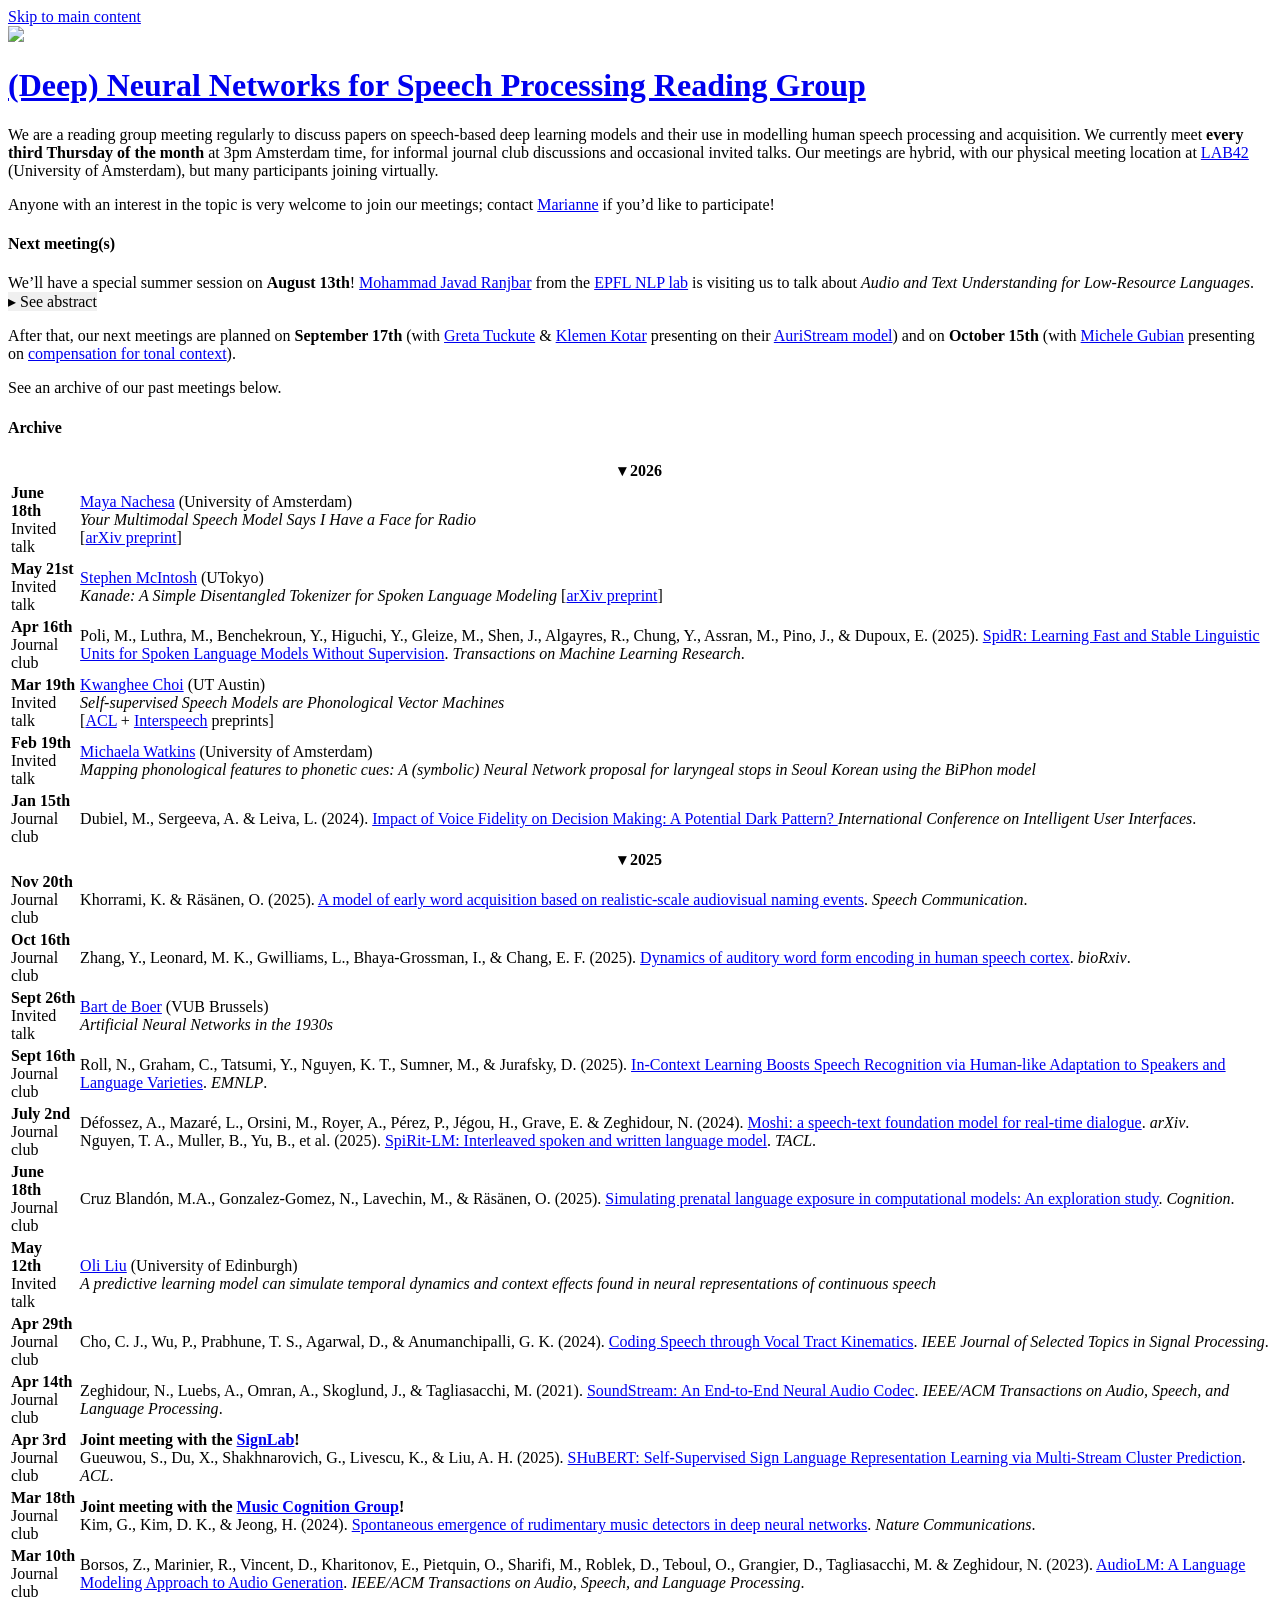
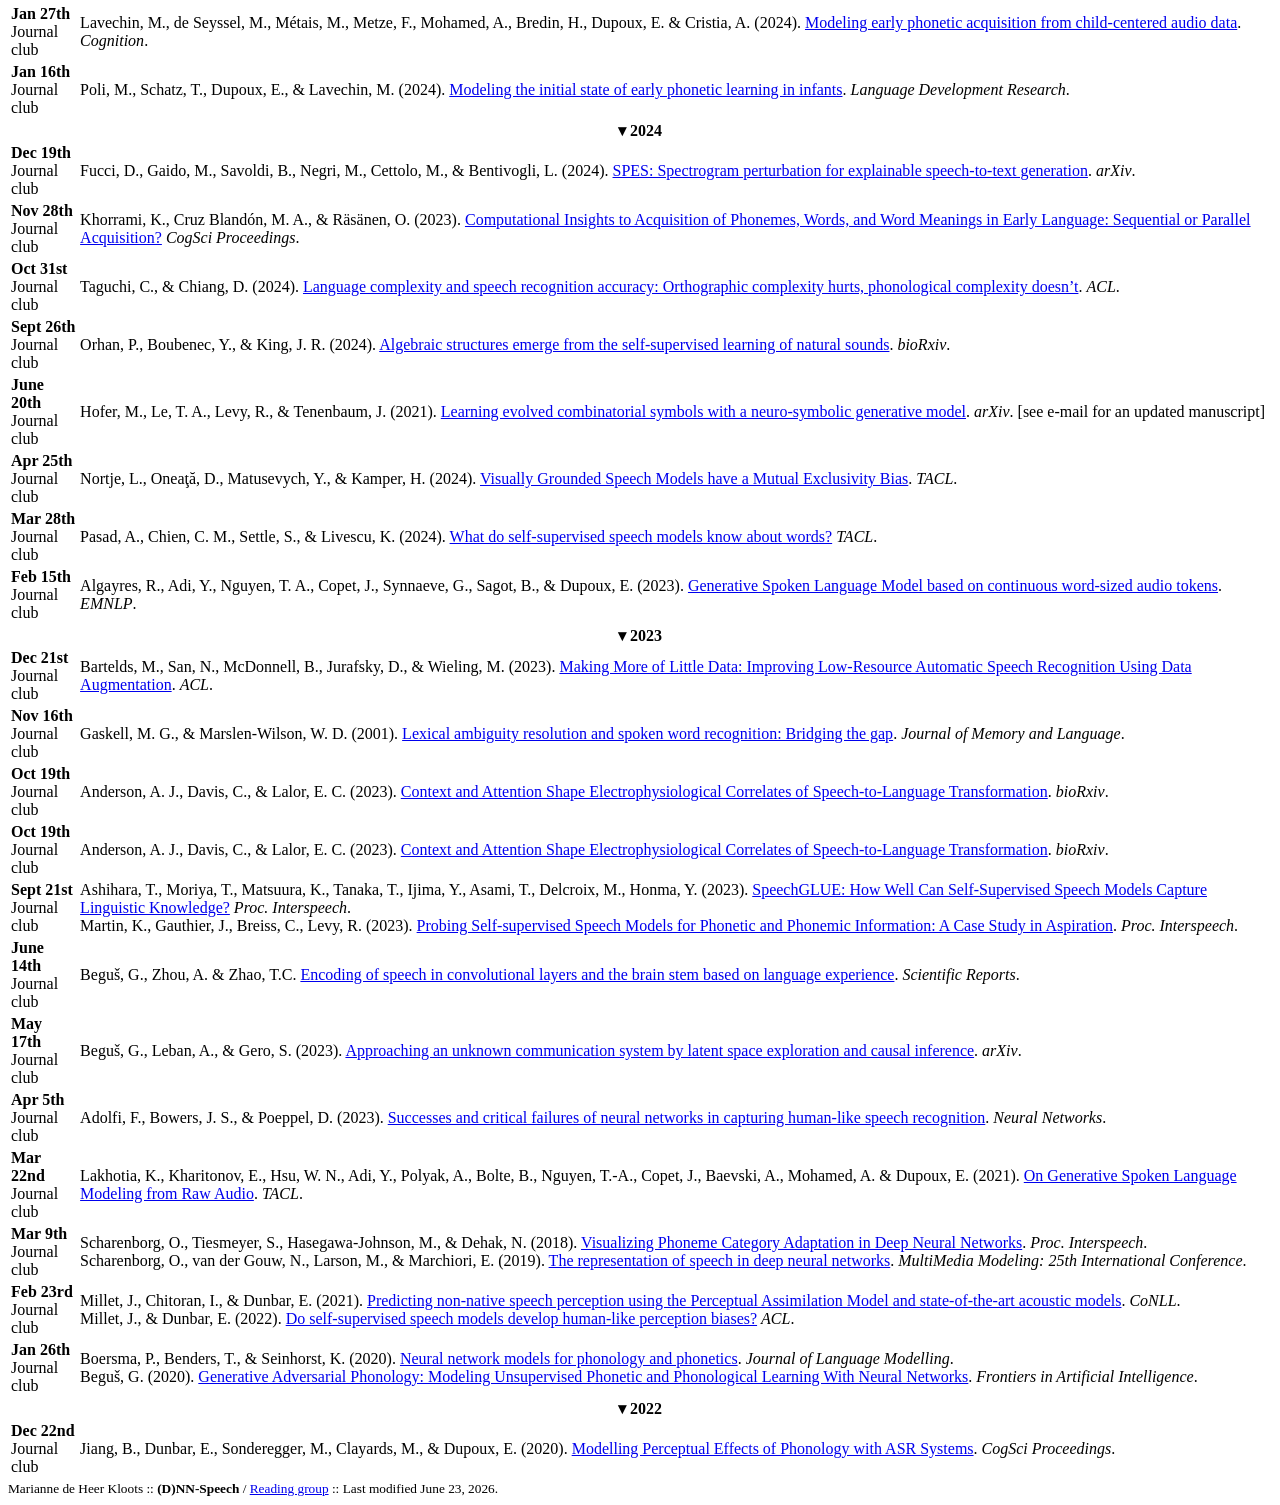
==== DNN-speech/public/index.html @ 80e0ccd9 "add Mohammad's abstract" ====
<!DOCTYPE html>
<html lang="en-US">

<head>
	<meta name="generator" content="Hugo 0.163.3"><script src="/livereload.js?mindelay=10&amp;v=2&amp;port=1313&amp;path=livereload" data-no-instant defer></script>
  <meta http-equiv="X-Clacks-Overhead" content="GNU Terry Pratchett" />
  <meta charset="utf-8">
  <meta name="viewport" content="width=device-width, initial-scale=1.0" />
<link rel="shortcut icon" href="http://localhost:1313/images/favicon.png" />
<title>(D)NN-Speech Reading Group</title>
<meta name="title" content="(D)NN-Speech Reading Group" />
<meta name="description" content="Workshop organized at Institute for Logic, Language, and Computation, University of Amsterdam." />
<meta name="keywords" content="" />






  
  <meta property="og:url" content="http://localhost:1313/">
	<meta property="og:site_name" content="(D)NN-Speech Reading Group">
	<meta property="og:title" content="(D)NN-Speech Reading Group">
	<meta property="og:description" content="Workshop organized at Institute for Logic, Language, and Computation, University of Amsterdam.">
	<meta property="og:locale" content="en_US">
	<meta property="og:type" content="website">
		<meta property="og:image" content="http://localhost:1313/images/share.webp">


  
  
	<meta name="twitter:card" content="summary_large_image">
	<meta name="twitter:image" content="http://localhost:1313/images/share.webp">
	<meta name="twitter:title" content="(D)NN-Speech Reading Group">
	<meta name="twitter:description" content="Workshop organized at Institute for Logic, Language, and Computation, University of Amsterdam.">
			<meta name="twitter:site" content="@mariannedhk">


  
  
	<meta itemprop="name" content="(D)NN-Speech Reading Group">
	<meta itemprop="description" content="Workshop organized at Institute for Logic, Language, and Computation, University of Amsterdam.">
	<meta itemprop="image" content="http://localhost:1313/images/share.webp">

<meta name="referrer" content="no-referrer-when-downgrade" />

  
  <link href="/herman-light.min.css" rel="stylesheet">

  

  

  <link rel="alternate" type="application/rss+xml" href="http://localhost:1313/index.xml" title="(D)NN-Speech Reading Group" />
  <style>
    .inline-details-toggle {
        display: none;
    }

    .inline-details-summary {
        cursor: pointer;
        display: inline-block;
        background: #f0f0f0;
        border-radius: 0px;
        text-decoration: none;
        font-size: 1em;
    }

    .inline-details-summary:hover {
        background: #e5e5e5;
    }

    .inline-details-content {
        display: none;
        border: 1px solid #000;
        padding: 0.75em 0.75em;
        margin-top: 0.25em;
    }

    .inline-details-toggle:checked~.inline-details-content {
        display: inline-block;
    }

    .inline-details-summary {
        cursor: pointer;
    }

    .inline-details-summary::before {
        content: "▸ ";
    }

    .inline-details-toggle:checked~.inline-details-summary::before {
        content: "▾ ";
    }
</style></head>

<body>
  <header><script defer language="javascript" type="text/javascript" src="http://localhost:1313/js/jquery.min.js"></script>
<script defer language="javascript" type="text/javascript" src="http://localhost:1313/js/table.js"></script>

<a class="skip-link" href="#main-content">Skip to main content</a>
<div class="flex-container">
    <div class="flex-item-left">
        <img src="/images/DNN-speech-logo.svg">
    </div>
    <div class="flex-item-center"></div>
    <div class="flex-item-right">
        <a href="/" class="title">
            <div style="width:90%">
                <h1>(Deep) Neural Networks for Speech Processing Reading Group</h1>
            </div>
        </a>
    </div>
</div>

</header>
  <main id="main-content">

<p>We are a reading group meeting regularly to discuss papers on speech-based deep learning models and their use in modelling human speech processing and acquisition. We currently meet <strong>every third Thursday of the month</strong> at 3pm Amsterdam time, for informal journal club discussions and occasional invited talks. Our meetings are hybrid, with our physical meeting location at <a href="https://lab42.uva.nl/">LAB42</a> (University of Amsterdam), but many participants joining virtually.</p>
<p>Anyone with an interest in the topic is very welcome to join our meetings; contact <a href="https://mdhk.net/">Marianne</a> if you&rsquo;d like to participate!</p>
<h4 id="next-meetings">Next meeting(s)</h4>
<p>We&rsquo;ll have a special summer session on <strong>August 13th</strong>! <a href="https://mohammadjranjbar.github.io/">Mohammad Javad Ranjbar</a> from the <a href="https://nlp.epfl.ch/">EPFL NLP lab</a> is visiting us to talk about <em>Audio and Text Understanding for Low-Resource Languages</em>. <span class="inline-details"><input type="checkbox" id="inline-details-0" class="inline-details-toggle"><label for="inline-details-0"
        class="inline-details-summary">See abstract</label><span class="inline-details-content"><b>Audio and Text Understanding for Low-Resource Languages</b><br>
Mohammad Javad Ranjbar, EPFL NLP lab<br><br>
Modern language and speech models still struggle with low resource languages such as Persian, where progress is limited not only by data scarcity but also by language specific, cultural, and multimodal challenges. This talk follows my work on building the resources and evaluations needed to understand and reduce these gaps. <br><br>
The starting point is a large scale Persian speech corpus built from long form audiobook recordings, where making the source usable for TTS meant handling noisy segmentation, imperfect ASR, missing punctuation, speaker variation, and audio text quality filtering. Those resources then made evaluation possible, and on our Persian audio benchmark current audio language models show large gaps between text only and audio based performance, especially on culturally grounded tasks such as poetry meter, which unvowelled Persian script cannot convey at all. That gap is what my current work at EPFL is aimed at, pretraining audio understanding into an open multilingual model using mixtures of real and synthetic speech, which brings the data scarcity problem back at training scale.</span></span>
</p>
<p>After that, our next meetings are planned on <strong>September 17th</strong> (with <a href="http://www.tuckute.com/">Greta Tuckute</a> &amp; <a href="https://klemenkotar.github.io/">Klemen Kotar</a> presenting on their <a href="https://www.isca-archive.org/interspeech_2025/tuckute25_interspeech.html">AuriStream model</a>) and on  <strong>October 15th</strong> (with <a href="https://github.com/uasolo">Michele Gubian</a> presenting on <a href="https://arxiv.org/abs/2606.17835">compensation for tonal context</a>).</p>
<p>See an archive of our past meetings below.</p>
<h4 id="archive">Archive</h4>


<script src="https://kit.fontawesome.com/2502d9ad4b.js" crossorigin="anonymous"></script>
<div class="wrapper">
<table border="0">
  <tr  class="header">
      <th colspan="2"><span>▾</span> 2026</th>
  </tr>
  <tr>
    <td><b>June 18th</b><br>Invited talk</td>
    <td>
    <a href="https://www.linkedin.com/in/mknachesa/">Maya Nachesa</a> (University of Amsterdam) <br>
    <i>Your Multimodal Speech Model Says I Have a Face for Radio</i><br> [<a href="https://arxiv.org/abs/2605.30472">arXiv preprint</a>]
    </td>
  </tr>
  <tr>
    <td><b>May 21st</b><br>Invited talk <a href="https://DNN-speech.github.io/files/DNNspeech_260521_StephenMcIntosh_Kanade.pdf"><i class="fa-solid fa-file"></i></a></td>
    <td>
    <a href="https://www.linkedin.com/in/stephen-mcintosh-4566a6136/">Stephen McIntosh</a> (UTokyo) <br>
    <i>Kanade: A Simple Disentangled Tokenizer for Spoken Language Modeling</i> [<a href="https://arxiv.org/abs/2602.00594">arXiv preprint</a>]
    </td>
  </tr>
  <tr>
    <td><b>Apr 16th</b><br>Journal club</td>
    <td>
    Poli, M., Luthra, M., Benchekroun, Y., Higuchi, Y., Gleize, M., Shen, J., Algayres, R., Chung, Y., Assran, M., Pino, J., & Dupoux, E. (2025). <a href="https://openreview.net/forum?id=E7XAFBpfZs">SpidR: Learning Fast and Stable Linguistic Units for Spoken Language Models Without Supervision</a>. <i>Transactions on Machine Learning Research</i>.
    </td>
  </tr>
  <tr>
    <td><b>Mar 19th</b><br>Invited talk <a href="https://www.youtube.com/watch?v=DtFYKvNo9IQ"><i class="fa-solid fa-video fa-sm"></i></a></td>
    <td>
    <a href="https://kwangheechoi.notion.site/Kwanghee-Choi-9250bb79f1664e5b8e8c5553adf20068">Kwanghee Choi</a> (UT Austin) <br>
    <i>Self-supervised Speech Models are Phonological Vector Machines</i> <br>
    [<a href="https://arxiv.org/abs/2602.18899">ACL</a> + <a href="https://arxiv.org/abs/2603.12642">Interspeech</a> preprints]
    </td>
  </tr>
  <tr>
    <td><b>Feb 19th</b><br>Invited talk</td>
    <td>
    <a href="https://sites.google.com/view/michaelawatkins">Michaela Watkins</a> (University of Amsterdam)<br>
    <i>Mapping phonological features to phonetic cues: A (symbolic) Neural Network proposal for laryngeal stops in Seoul Korean using the BiPhon model</i>
    </td>
  </tr>
  <tr>
    <td><b>Jan 15th</b><br>Journal club</td>
    <td> Dubiel, M., Sergeeva, A. & Leiva, L. (2024). <a href="https://doi.org/10.1145/3640543.3645202">Impact of Voice Fidelity on Decision Making: A Potential Dark Pattern? </a><i>International Conference on Intelligent User Interfaces</i>.
    </td>
  </tr>
  <tr class="header">
    <th colspan="2"><span>▾</span> 2025</th>
  </tr>
  <tr>
    <td><b>Nov 20th</b><br>Journal club</td>
    <td>
    Khorrami, K. & Räsänen, O. (2025). <a href="https://doi.org/10.1016/j.specom.2024.103169">A model of early word acquisition based on realistic-scale audiovisual naming events</a>. <i>Speech Communication</i>.
    </td>
  </tr>
  <tr>
    <td><b>Oct 16th</b><br>Journal club</td>
    <td> Zhang, Y., Leonard, M. K., Gwilliams, L., Bhaya-Grossman, I., & Chang, E. F. (2025). <a href="https://www.biorxiv.org/content/10.1101/2025.05.05.651964v1.full">Dynamics of auditory word form encoding in human speech cortex</a>. <i>bioRxiv</i>.
    </td>
  </tr>
  <tr>
    <td><b>Sept 26th</b><br>Invited talk</td>
    <td> <a href="https://ai.vub.ac.be/team/bart-de-boer/">Bart de Boer</a> (VUB Brussels) <br>
    <i>Artificial Neural Networks in the 1930s</i>
    </td>
  </tr>
  <tr>
    <td><b>Sept 16th</b><br>Journal club</td>
    <td> Roll, N., Graham, C., Tatsumi, Y., Nguyen, K. T., Sumner, M., & Jurafsky, D. (2025). <a href="https://arxiv.org/abs/2505.14887">In-Context Learning Boosts Speech Recognition via Human-like Adaptation to Speakers and Language Varieties</a>. <i>EMNLP</i>.
    </td>
  </tr>
  <tr>
    <td><b>July 2nd</b><br>Journal club</td>
    <td>
    Défossez, A., Mazaré, L., Orsini, M., Royer, A., Pérez, P., Jégou, H., Grave, E. & Zeghidour, N. (2024). <a href="https://arxiv.org/abs/2410.00037">Moshi: a speech-text foundation model for real-time dialogue</a>. <i>arXiv</i>. <br>
    Nguyen, T. A., Muller, B., Yu, B., et al. (2025). <a href="https://aclanthology.org/2025.tacl-1.2/">SpiRit-LM: Interleaved spoken and written language model</a>. <i>TACL</i>.
    </td>
  </tr>
  <tr>
    <td><b>June 18th</b><br>Journal club</td>
    <td>
    Cruz Blandón, M.A., Gonzalez-Gomez, N., Lavechin, M., & Räsänen, O. (2025). <a href="https://doi.org/10.1016/j.cognition.2024.106044">Simulating prenatal language exposure in computational models: An exploration study</a>. <i>Cognition</i>.
    </td>
  </tr>
  <tr>
    <td><b>May 12th</b><br>Invited talk</td>
    <td>
    <a href="https://uililo.github.io/">Oli Liu</a> (University of Edinburgh)<br>
    <i>A predictive learning model can simulate temporal dynamics and context effects found in neural representations of continuous speech</i>
    </td>
  </tr>
  <tr>
    <td><b>Apr 29th</b><br>Journal club</td>
    <td>
    Cho, C. J., Wu, P., Prabhune, T. S., Agarwal, D., & Anumanchipalli, G. K. (2024). <a href="https://doi.org/10.1109/JSTSP.2024.3497655">Coding Speech through Vocal Tract Kinematics</a>. <i>IEEE Journal of Selected Topics in Signal Processing</i>.
    </td>
  </tr>
  <tr>
    <td><b>Apr 14th</b><br>Journal club</td>
    <td>
    Zeghidour, N., Luebs, A., Omran, A., Skoglund, J., & Tagliasacchi, M. (2021). <a href="https://arxiv.org/abs/2107.03312">SoundStream: An End-to-End Neural Audio Codec</a>. <i>IEEE/ACM Transactions on Audio, Speech, and Language Processing</i>.
    </td>
  </tr>
  <tr>
    <td><b>Apr 3rd</b><br>Journal club</td>
    <td>
    <b>Joint meeting with the <a href="https://www.signlab-amsterdam.nl/">SignLab</a>!</b> <br>
    Gueuwou, S., Du, X., Shakhnarovich, G., Livescu, K., & Liu, A. H. (2025). <a href="https://arxiv.org/abs/2411.16765">SHuBERT: Self-Supervised Sign Language Representation Learning via Multi-Stream Cluster Prediction</a>. <i>ACL</i>.
    </td>
  </tr>
  <tr>
    <td><b>Mar 18th</b><br>Journal club</td>
    <td>
    <b>Joint meeting with the <a href="https://musicreadinggroup.wordpress.com/">Music Cognition Group</a>!</b> <br>
    Kim, G., Kim, D. K., & Jeong, H. (2024). <a href="http://doi.org/10.1038/s41467-023-44516-0">Spontaneous emergence of rudimentary music detectors in deep neural networks</a>. <i>Nature Communications</i>.
    </td>
  </tr>
  <tr>
    <td><b>Mar 10th</b><br>Journal club</td>
    <td>
  Borsos, Z., Marinier, R., Vincent, D., Kharitonov, E., Pietquin, O., Sharifi, M., Roblek, D., Teboul, O., Grangier, D., Tagliasacchi, M. & Zeghidour, N. (2023). <a href="http://doi.org/10.1109/TASLP.2023.3288409">AudioLM: A Language Modeling Approach to Audio Generation</a>. <i>IEEE/ACM Transactions on Audio, Speech, and Language Processing</i>.
    </td>
  </tr>
  <tr>
    <td><b>Jan 27th</b><br>Journal club</td>
    <td>
    Lavechin, M., de Seyssel, M., Métais, M., Metze, F., Mohamed, A., Bredin, H., Dupoux, E. & Cristia, A. (2024). <a href="https://doi.org/10.1016/j.cognition.2024.105734">Modeling early phonetic acquisition from child-centered audio data</a>. <i>Cognition</i>.
    </td>
  </tr>
  <tr>
    <td><b>Jan 16th</b><br>Journal club</td>
    <td>
    Poli, M., Schatz, T., Dupoux, E., & Lavechin, M. (2024). <a href="https://ldr.lps.library.cmu.edu/article/717/galley/581/view/">Modeling the initial state of early phonetic learning in infants</a>. <i>Language Development Research</i>.
    </td>
  </tr>
<tr class="header">
    <th colspan="2"><span>▾</span> 2024</th>
</tr>
  <tr>
    <td><b>Dec 19th</b><br>Journal club</td>
    <td>
    Fucci, D., Gaido, M., Savoldi, B., Negri, M., Cettolo, M., & Bentivogli, L. (2024). <a href="https://arxiv.org/abs/2411.01710">SPES: Spectrogram perturbation for explainable speech-to-text generation</a>. <i>arXiv</i>.
    </td>
  </tr>
  <tr>
    <td><b>Nov 28th</b><br>Journal club</td>
    <td>
    Khorrami, K., Cruz Blandón, M. A., & Räsänen, O. (2023). <a href="https://escholarship.org/uc/item/79t028n8">Computational Insights to Acquisition of Phonemes, Words, and Word Meanings in Early Language: Sequential or Parallel Acquisition?</a> <i>CogSci Proceedings</i>.
    </td>
  </tr>
  <tr>
    <td><b>Oct 31st</b><br>Journal club</td>
    <td>
    Taguchi, C., & Chiang, D. (2024). <a href="https://aclanthology.org/2024.acl-long.827/">Language complexity and speech recognition accuracy: Orthographic complexity hurts, phonological complexity doesn’t</a>. <i>ACL</i>.
    </td>
  </tr>
  <tr>
    <td><b>Sept 26th</b><br>Journal club</td>
    <td>
    Orhan, P., Boubenec, Y., & King, J. R. (2024). <a href="https://doi.org/10.1101/2024.03.13.584776">Algebraic structures emerge from the self-supervised learning of natural sounds</a>. <i>bioRxiv</i>.
    </td>
  </tr>
  <tr>
    <td><b>June 20th</b><br>Journal club</td>
    <td>
    Hofer, M., Le, T. A., Levy, R., & Tenenbaum, J. (2021). <a href="https://arxiv.org/abs/2104.08274">Learning evolved combinatorial symbols with a neuro-symbolic generative model</a>. <i>arXiv</i>. [see e-mail for an updated manuscript]
    </td>
  </tr>
  <tr>
    <td><b>Apr 25th</b><br>Journal club</td>
    <td>
    Nortje, L., Oneaţă, D., Matusevych, Y., & Kamper, H. (2024). <a href="https://arxiv.org/abs/2403.13922">Visually Grounded Speech Models have a Mutual Exclusivity Bias</a>. <i>TACL</i>.
    </td>
  </tr>
  <tr>
    <td><b>Mar 28th</b><br>Journal club</td>
    <td>
    Pasad, A., Chien, C. M., Settle, S., & Livescu, K. (2024). <a href="https://arxiv.org/abs/2307.00162">What do self-supervised speech models know about words?</a> <i>TACL</i>.
    </td>
  </tr>
  <tr>
    <td><b>Feb 15th</b><br>Journal club</td>
    <td>
    Algayres, R., Adi, Y., Nguyen, T. A., Copet, J., Synnaeve, G., Sagot, B., & Dupoux, E. (2023). <a href="https://aclanthology.org/2023.emnlp-main.182/">Generative Spoken Language Model based on continuous word-sized audio tokens</a>. <i>EMNLP</i>.
    </td>
  </tr>
<tr class="header">
    <th colspan="2"><span>▾</span> 2023</th>
</tr>
  <tr>
    <td><b>Dec 21st</b><br>Journal club</td>
    <td>
    Bartelds, M., San, N., McDonnell, B., Jurafsky, D., & Wieling, M. (2023). <a href="https://aclanthology.org/2023.acl-long.42/">Making More of Little Data: Improving Low-Resource Automatic Speech Recognition Using Data Augmentation</a>. <i>ACL</i>.
    </td>
  </tr>
  <tr>
    <td><b>Nov 16th</b><br>Journal club</td>
    <td>
    Gaskell, M. G., & Marslen-Wilson, W. D. (2001). <a href="https://doi.org/10.1006/jmla.2000.2741">Lexical ambiguity resolution and spoken word recognition: Bridging the gap</a>. <i>Journal of Memory and Language</i>.
    </td>
  </tr>
  <tr>
    <td><b>Oct 19th</b><br>Journal club</td>
    <td>
    Anderson, A. J., Davis, C., & Lalor, E. C. (2023). <a href="https://doi.org/10.1101/2023.09.24.559177">Context and Attention Shape Electrophysiological Correlates of Speech-to-Language Transformation</a>. <i>bioRxiv</i>.
    </td>
  </tr>
  <tr>
    <td><b>Oct 19th</b><br>Journal club</td>
    <td>
    Anderson, A. J., Davis, C., & Lalor, E. C. (2023). <a href="https://doi.org/10.1101/2023.09.24.559177">Context and Attention Shape Electrophysiological Correlates of Speech-to-Language Transformation</a>. <i>bioRxiv</i>.
    </td>
  </tr>
  <tr>
    <td><b>Sept 21st</b><br>Journal club</td>
    <td>
    Ashihara, T., Moriya, T., Matsuura, K., Tanaka, T., Ijima, Y., Asami, T., Delcroix, M., Honma, Y. (2023). <a href="https://doi.org/10.21437/Interspeech.2023-1823">SpeechGLUE: How Well Can Self-Supervised Speech Models Capture Linguistic Knowledge?</a> <i>Proc. Interspeech</i>. <br>
    Martin, K., Gauthier, J., Breiss, C., Levy, R. (2023). <a href="https://doi.org/10.21437/Interspeech.2023-235">Probing Self-supervised Speech Models for Phonetic and Phonemic Information: A Case Study in Aspiration</a>. <i>Proc. Interspeech</i>.
    </td>
  </tr>
  <tr>
    <td><b>June 14th</b><br>Journal club</td>
    <td>
    Beguš, G., Zhou, A. & Zhao, T.C. <a href="https://doi.org/10.1038/s41598-023-33384-9">Encoding of speech in convolutional layers and the brain stem based on language experience</a>. <i>Scientific Reports</i>.
    </td>
  </tr>
  <tr>
    <td><b>May 17th</b><br>Journal club</td>
    <td>
    Beguš, G., Leban, A., & Gero, S. (2023). <a href="https://arxiv.org/abs/2303.10931">Approaching an unknown communication system by latent space exploration and causal inference</a>. <i>arXiv</i>.
    </td>
  </tr>
  <tr>
    <td><b>Apr 5th</b><br>Journal club</td>
    <td>
    Adolfi, F., Bowers, J. S., & Poeppel, D. (2023). <a href="https://doi.org/10.1016/j.neunet.2023.02.032">Successes and critical failures of neural networks in capturing human-like speech recognition</a>. <i>Neural Networks</i>.
    </td>
  </tr>
  <tr>
    <td><b>Mar 22nd</b><br>Journal club</td>
    <td>
    Lakhotia, K., Kharitonov, E., Hsu, W. N., Adi, Y., Polyak, A., Bolte, B., Nguyen, T.-A., Copet, J., Baevski, A., Mohamed, A. & Dupoux, E. (2021). <a href="https://doi.org/10.1162/tacl_a_00430">On Generative Spoken Language Modeling from Raw Audio</a>. <i>TACL</i>.
    </td>
  </tr>
  <tr>
    <td><b>Mar 9th</b><br>Journal club</td>
    <td>
    Scharenborg, O., Tiesmeyer, S., Hasegawa-Johnson, M., & Dehak, N. (2018). <a href="https://doi.org/10.21437/Interspeech.2018-1707">Visualizing Phoneme Category Adaptation in Deep Neural Networks</a>. <i>Proc. Interspeech</i>. <br>
    Scharenborg, O., van der Gouw, N., Larson, M., & Marchiori, E. (2019). <a href="https://doi.org/10.1007/978-3-030-05716-9_16">The representation of speech in deep neural networks</a>. <i>MultiMedia Modeling: 25th International Conference</i>.
    </td>
  </tr>
  <tr>
    <td><b>Feb 23rd</b><br>Journal club</td>
    <td>
    Millet, J., Chitoran, I., & Dunbar, E. (2021). <a href="https://doi.org/10.18653/v1/2021.conll-1.51">Predicting non-native speech perception using the Perceptual Assimilation Model and state-of-the-art acoustic models</a>. <i>CoNLL</i>. <br>
    Millet, J., & Dunbar, E. (2022). <a href="https://aclanthology.org/2022.acl-long.523/">Do self-supervised speech models develop human-like perception biases?</a> <i>ACL</i>.
    </td>
  </tr>
  <tr>
    <td><b>Jan 26th</b><br>Journal club</td>
    <td>
    Boersma, P., Benders, T., & Seinhorst, K. (2020). <a href="https://doi.org/10.15398/jlm.v8i1.224">Neural network models for phonology and phonetics</a>. <i>Journal of Language Modelling</i>. <br>
    Beguš, G. (2020). <a href="https://doi.org/10.3389/frai.2020.00044">Generative Adversarial Phonology: Modeling Unsupervised Phonetic and Phonological Learning With Neural Networks</a>. <i>Frontiers in Artificial Intelligence</i>.
    </td>
  </tr>
<tr class="header">
    <th colspan="2"><span>▾</span> 2022</th>
</tr>
  <tr>
    <td><b>Dec 22nd</b><br>Journal club</td>
    <td>
    Jiang, B., Dunbar, E., Sonderegger, M., Clayards, M., & Dupoux, E. (2020). <a href="https://cognitivesciencesociety.org/cogsci20/papers/0669/0669.pdf">Modelling Perceptual Effects of Phonology with ASR Systems</a>. <i>CogSci Proceedings</i>.
    </td>
  </tr>
</table>
</div>




  </main>
  <footer><small>
    Marianne de Heer Kloots :: <b>(D)NN-Speech</b> 
    / <a href="/reading-group/">Reading group</a>
    

    :: Last modified June 23, 2026.
</small></footer>

    
</body>

</html>
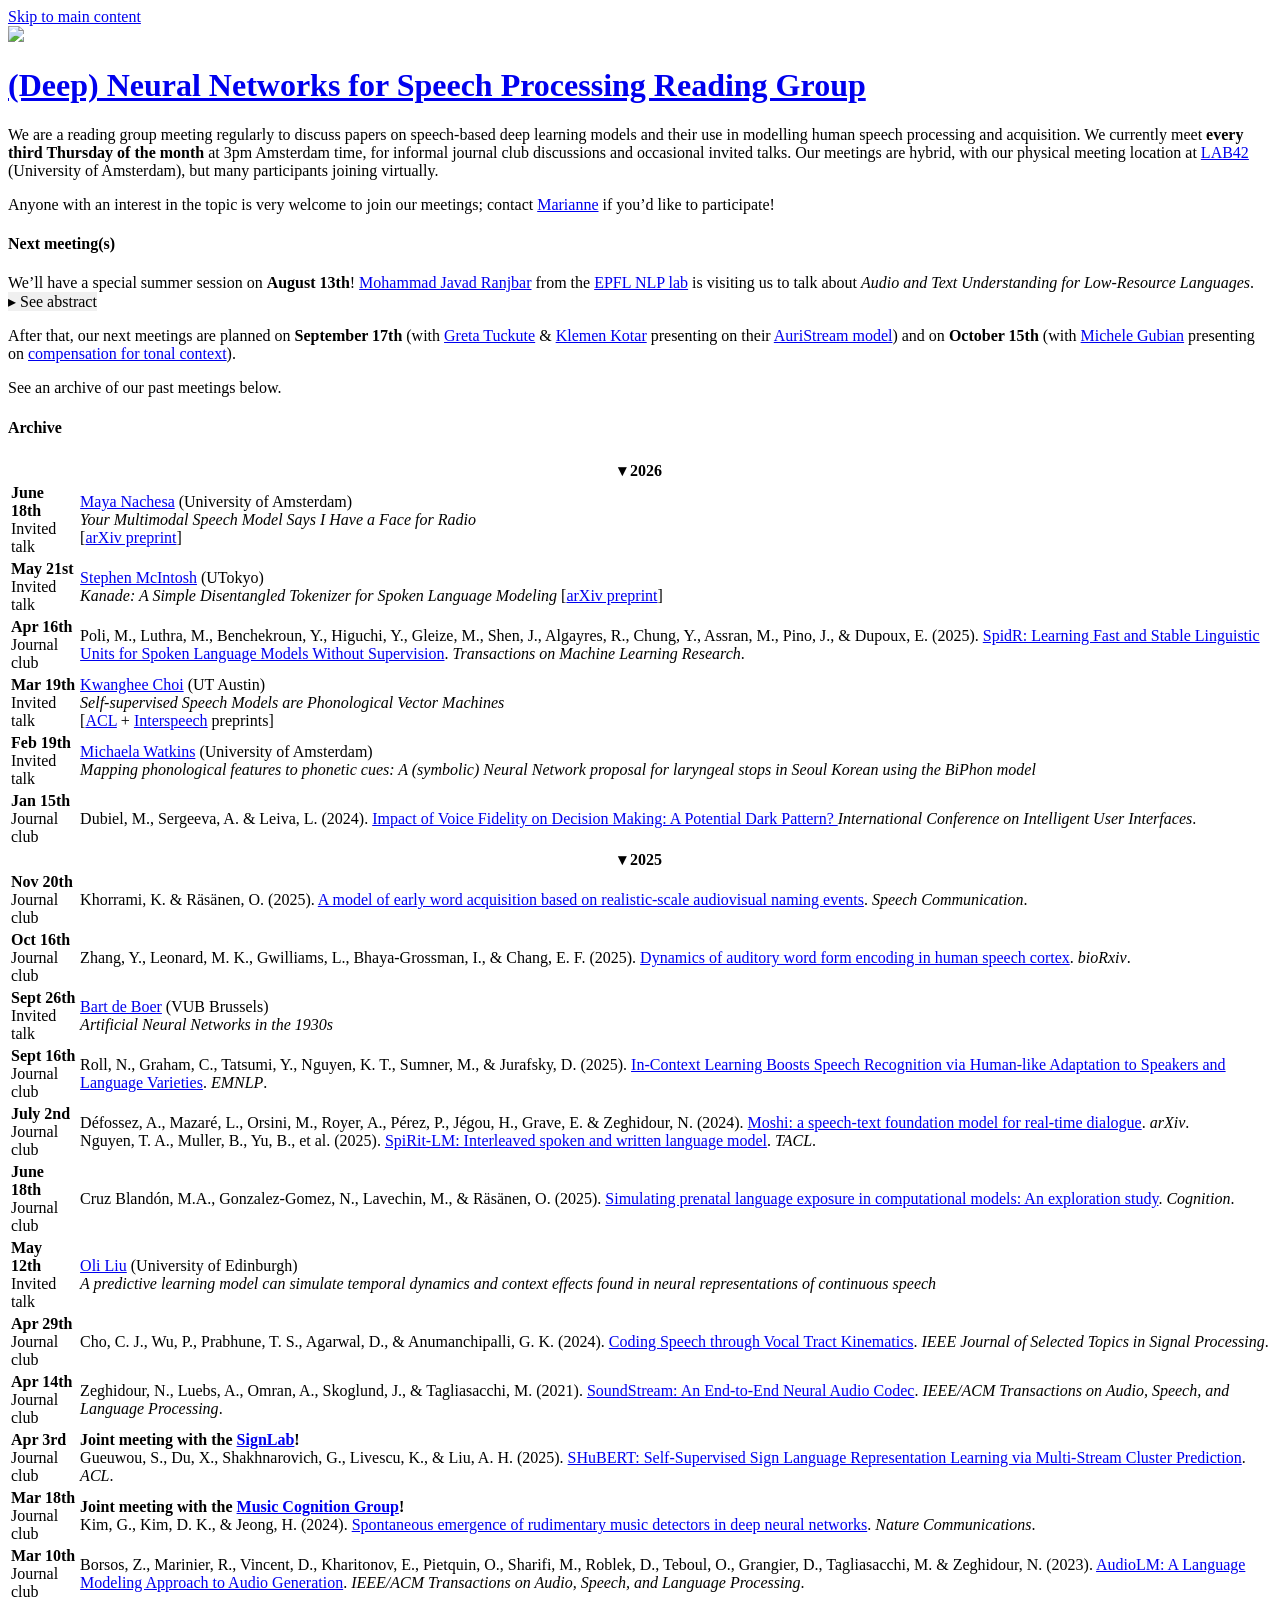
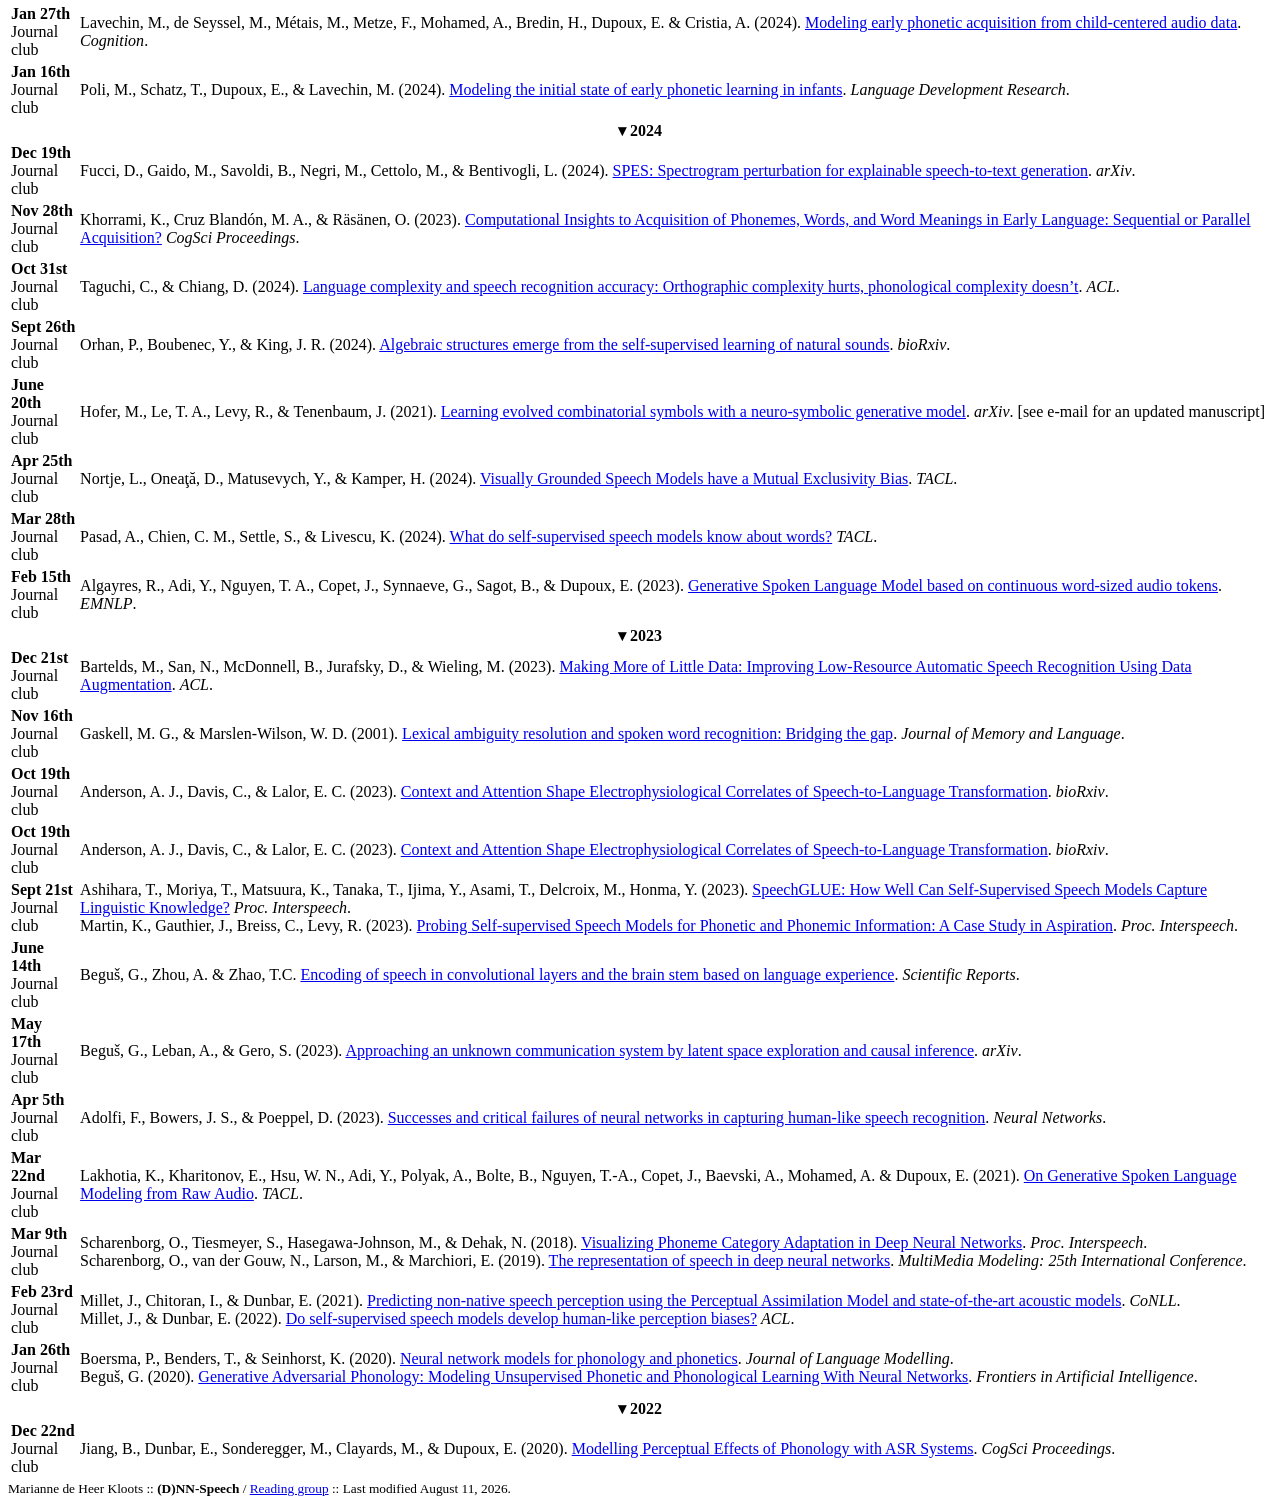
==== commit 2ea26662: "update" ====
--- a/DNN-speech/public/index.html
+++ b/DNN-speech/public/index.html
@@ -9,7 +9,7 @@
 <link rel="shortcut icon" href="http://localhost:1313/images/favicon.png" />
 <title>(D)NN-Speech Reading Group</title>
 <meta name="title" content="(D)NN-Speech Reading Group" />
-<meta name="description" content="Workshop organized at Institute for Logic, Language, and Computation, University of Amsterdam." />
+<meta name="description" content="We are a reading group meeting regularly to discuss papers on speech-based deep learning models and their use in modelling human speech processing and acquisition!" />
 <meta name="keywords" content="" />
 
 
@@ -21,26 +21,26 @@
   <meta property="og:url" content="http://localhost:1313/">
 	<meta property="og:site_name" content="(D)NN-Speech Reading Group">
 	<meta property="og:title" content="(D)NN-Speech Reading Group">
-	<meta property="og:description" content="Workshop organized at Institute for Logic, Language, and Computation, University of Amsterdam.">
+	<meta property="og:description" content="We are a reading group meeting regularly to discuss papers on speech-based deep learning models and their use in modelling human speech processing and acquisition!">
 	<meta property="og:locale" content="en_US">
 	<meta property="og:type" content="website">
-		<meta property="og:image" content="http://localhost:1313/images/share.webp">
+		<meta property="og:image" content="http://localhost:1313/images/DNN-speech-logo.svg">
 
 
   
   
 	<meta name="twitter:card" content="summary_large_image">
-	<meta name="twitter:image" content="http://localhost:1313/images/share.webp">
+	<meta name="twitter:image" content="http://localhost:1313/images/DNN-speech-logo.svg">
 	<meta name="twitter:title" content="(D)NN-Speech Reading Group">
-	<meta name="twitter:description" content="Workshop organized at Institute for Logic, Language, and Computation, University of Amsterdam.">
+	<meta name="twitter:description" content="We are a reading group meeting regularly to discuss papers on speech-based deep learning models and their use in modelling human speech processing and acquisition!">
 			<meta name="twitter:site" content="@mariannedhk">
 
 
   
   
 	<meta itemprop="name" content="(D)NN-Speech Reading Group">
-	<meta itemprop="description" content="Workshop organized at Institute for Logic, Language, and Computation, University of Amsterdam.">
-	<meta itemprop="image" content="http://localhost:1313/images/share.webp">
+	<meta itemprop="description" content="We are a reading group meeting regularly to discuss papers on speech-based deep learning models and their use in modelling human speech processing and acquisition!">
+	<meta itemprop="image" content="http://localhost:1313/images/DNN-speech-logo.svg">
 
 <meta name="referrer" content="no-referrer-when-downgrade" />
 
@@ -52,7 +52,23 @@
   
 
   <link rel="alternate" type="application/rss+xml" href="http://localhost:1313/index.xml" title="(D)NN-Speech Reading Group" />
-  <style>
+  
+      <script async src="https://www.googletagmanager.com/gtag/js?id=G-E2K0GJTW1F"></script>
+      <script>
+        var doNotTrack = false;
+        if ( true ) {
+          var dnt = (navigator.doNotTrack || window.doNotTrack || navigator.msDoNotTrack);
+          var doNotTrack = (dnt == "1" || dnt == "yes");
+        }
+        if (!doNotTrack) {
+          window.dataLayer = window.dataLayer || [];
+          function gtag(){dataLayer.push(arguments);}
+          gtag('js', new Date());
+          gtag('config', 'G-E2K0GJTW1F');
+        }
+      </script>
+
+<style>
     .inline-details-toggle {
         display: none;
     }
@@ -416,7 +432,7 @@
     / <a href="/reading-group/">Reading group</a>
     
 
-    :: Last modified June 23, 2026.
+    :: Last modified August 11, 2026.
 </small></footer>
 
     
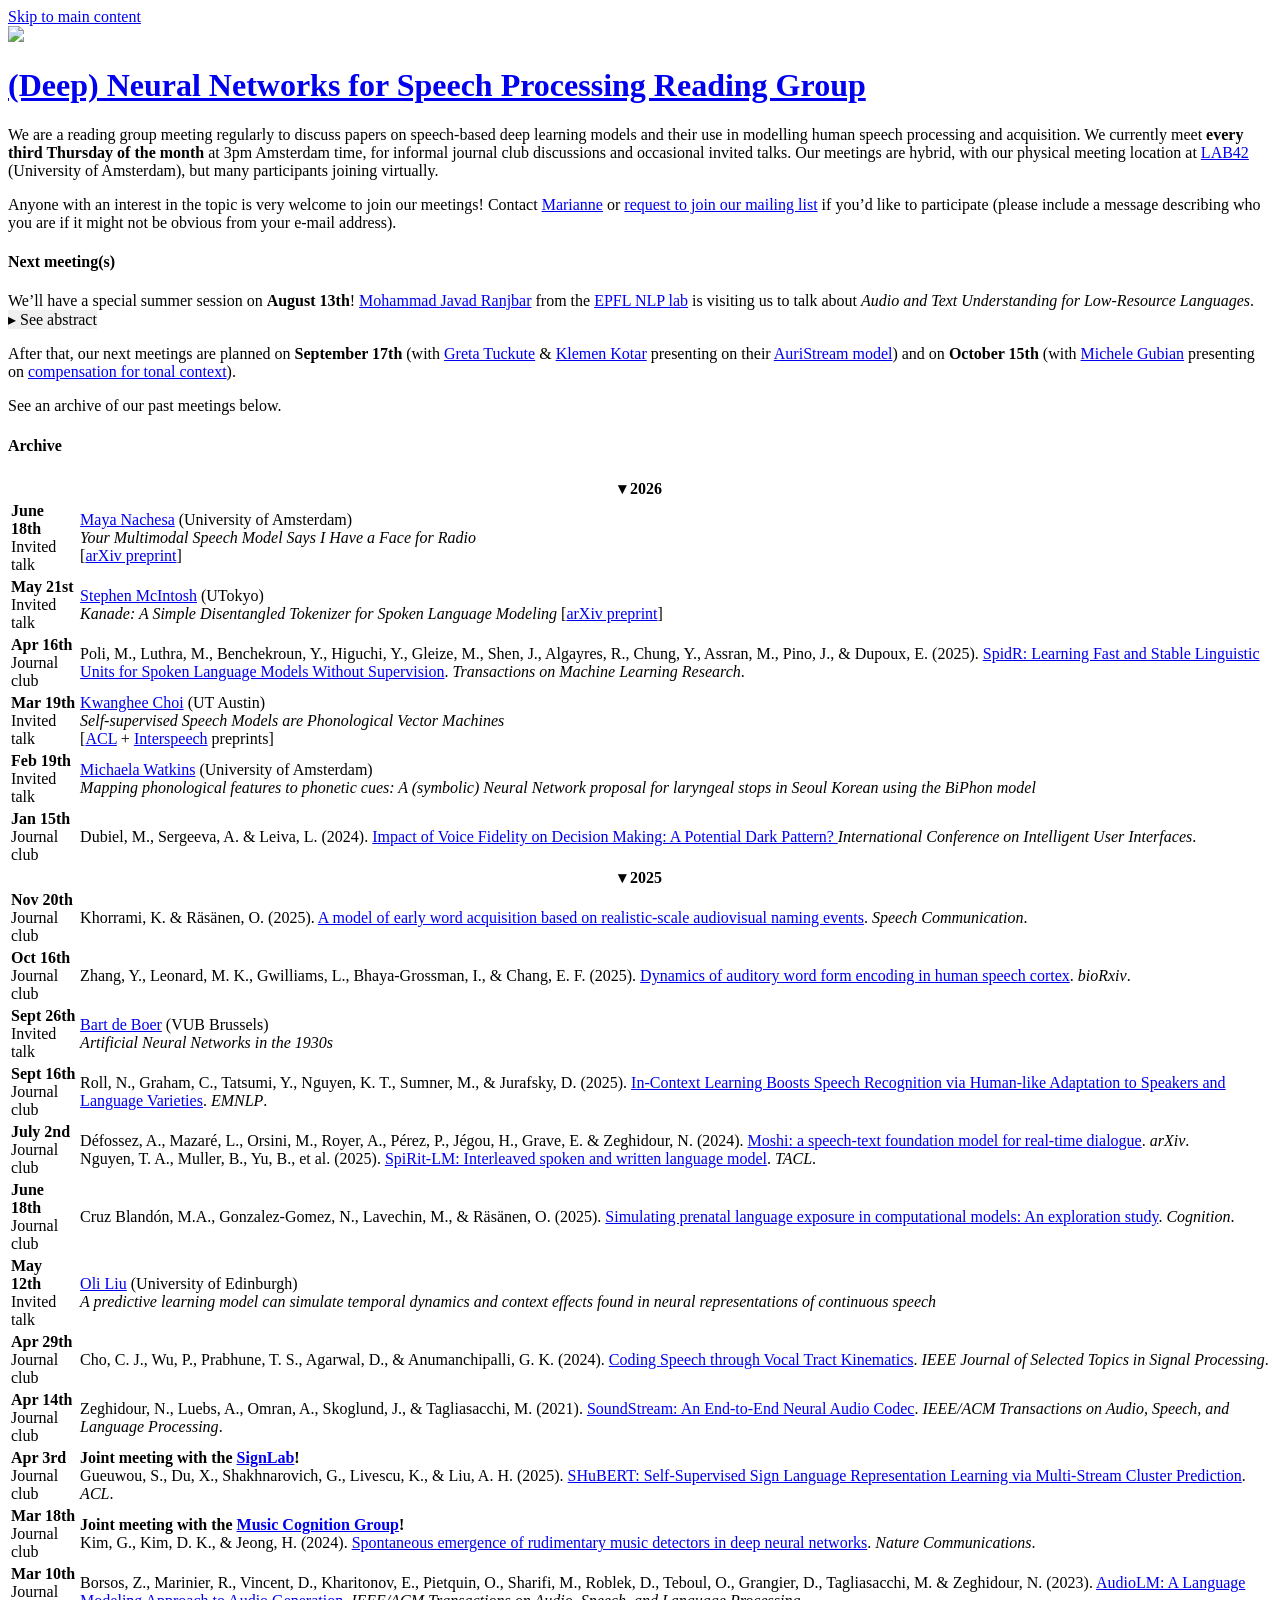
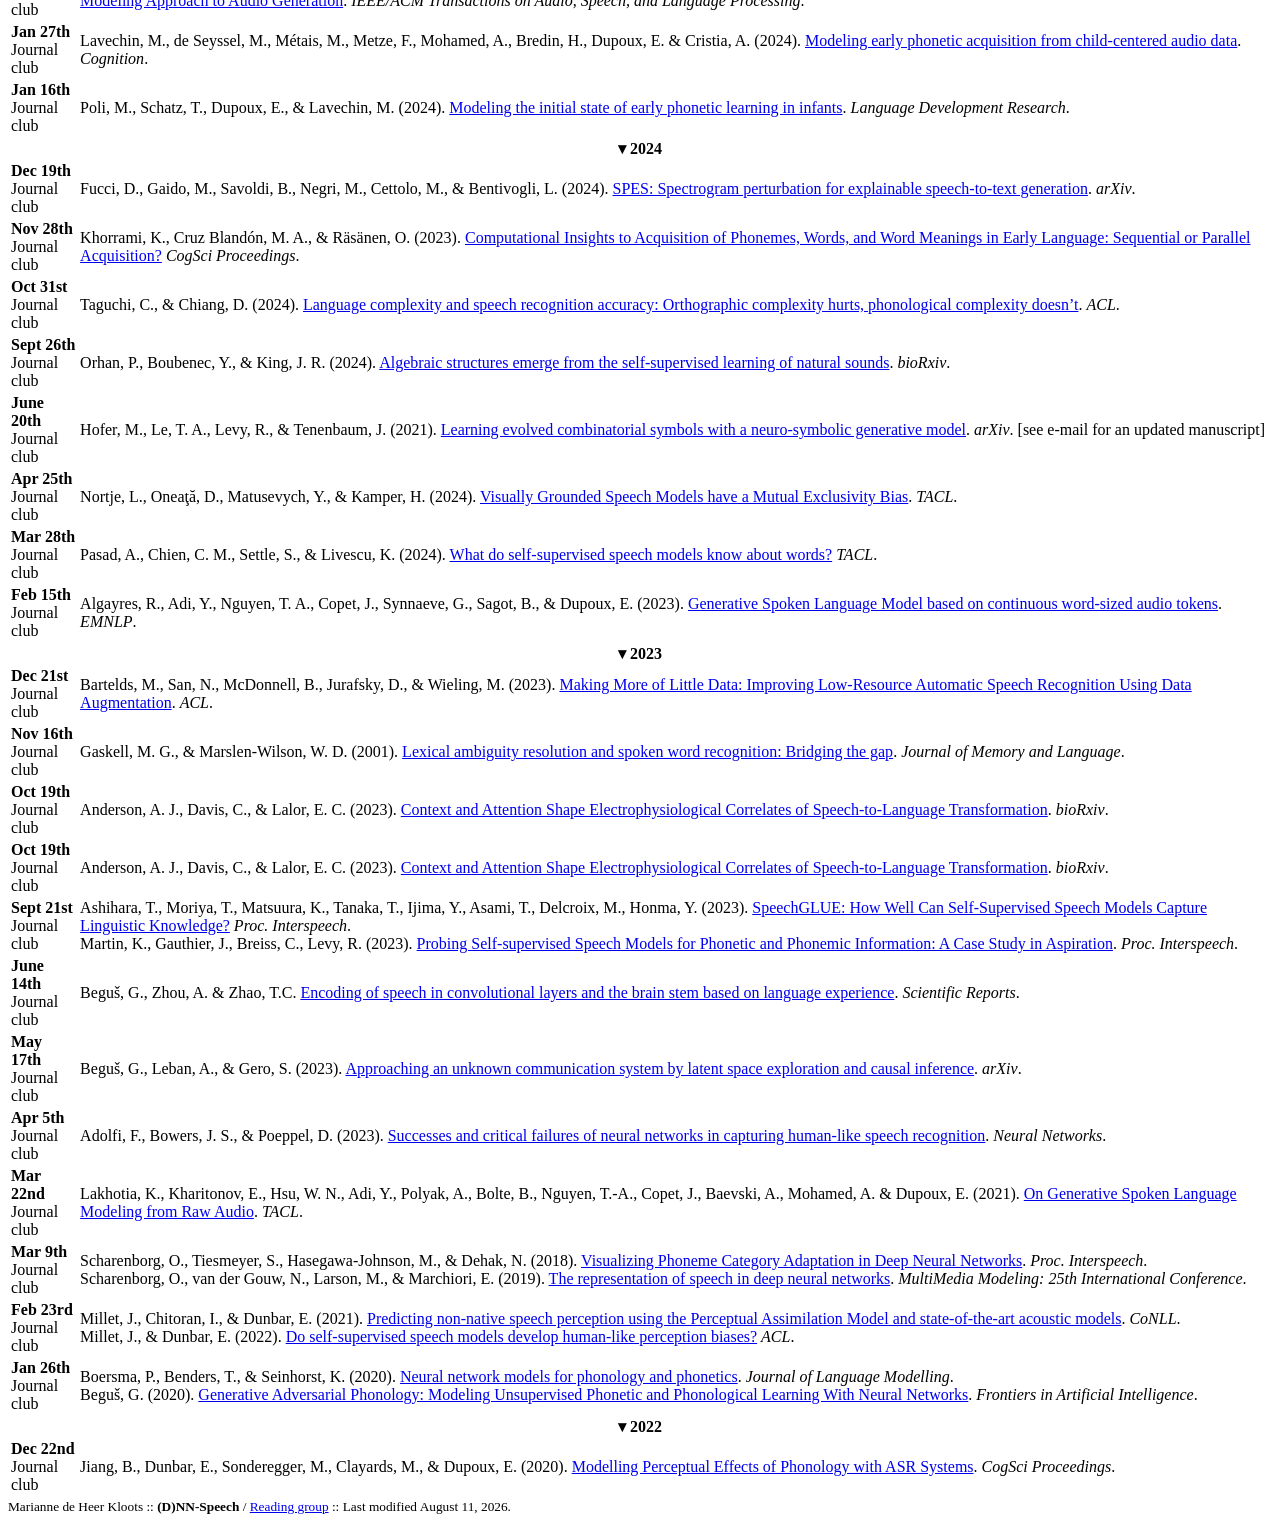
==== commit 716c6fa0: "add google group link" ====
--- a/DNN-speech/public/index.html
+++ b/DNN-speech/public/index.html
@@ -6,7 +6,7 @@
   <meta http-equiv="X-Clacks-Overhead" content="GNU Terry Pratchett" />
   <meta charset="utf-8">
   <meta name="viewport" content="width=device-width, initial-scale=1.0" />
-<link rel="shortcut icon" href="http://localhost:1313/images/favicon.png" />
+<link rel="shortcut icon" href="http://localhost:1313/images/favicon.ico" />
 <title>(D)NN-Speech Reading Group</title>
 <meta name="title" content="(D)NN-Speech Reading Group" />
 <meta name="description" content="We are a reading group meeting regularly to discuss papers on speech-based deep learning models and their use in modelling human speech processing and acquisition!" />
@@ -24,13 +24,13 @@
 	<meta property="og:description" content="We are a reading group meeting regularly to discuss papers on speech-based deep learning models and their use in modelling human speech processing and acquisition!">
 	<meta property="og:locale" content="en_US">
 	<meta property="og:type" content="website">
-		<meta property="og:image" content="http://localhost:1313/images/DNN-speech-logo.svg">
+		<meta property="og:image" content="http://localhost:1313/images/social_card.webp">
 
 
   
   
 	<meta name="twitter:card" content="summary_large_image">
-	<meta name="twitter:image" content="http://localhost:1313/images/DNN-speech-logo.svg">
+	<meta name="twitter:image" content="http://localhost:1313/images/social_card.webp">
 	<meta name="twitter:title" content="(D)NN-Speech Reading Group">
 	<meta name="twitter:description" content="We are a reading group meeting regularly to discuss papers on speech-based deep learning models and their use in modelling human speech processing and acquisition!">
 			<meta name="twitter:site" content="@mariannedhk">
@@ -40,7 +40,7 @@
   
 	<meta itemprop="name" content="(D)NN-Speech Reading Group">
 	<meta itemprop="description" content="We are a reading group meeting regularly to discuss papers on speech-based deep learning models and their use in modelling human speech processing and acquisition!">
-	<meta itemprop="image" content="http://localhost:1313/images/DNN-speech-logo.svg">
+	<meta itemprop="image" content="http://localhost:1313/images/social_card.webp">
 
 <meta name="referrer" content="no-referrer-when-downgrade" />
 
@@ -133,7 +133,7 @@
   <main id="main-content">
 
 <p>We are a reading group meeting regularly to discuss papers on speech-based deep learning models and their use in modelling human speech processing and acquisition. We currently meet <strong>every third Thursday of the month</strong> at 3pm Amsterdam time, for informal journal club discussions and occasional invited talks. Our meetings are hybrid, with our physical meeting location at <a href="https://lab42.uva.nl/">LAB42</a> (University of Amsterdam), but many participants joining virtually.</p>
-<p>Anyone with an interest in the topic is very welcome to join our meetings; contact <a href="https://mdhk.net/">Marianne</a> if you&rsquo;d like to participate!</p>
+<p>Anyone with an interest in the topic is very welcome to join our meetings! Contact <a href="https://mdhk.net/">Marianne</a> or <a href="https://groups.google.com/g/dnn-speech">request to join our mailing list</a> if you&rsquo;d like to participate (please include a message describing who you are if it might not be obvious from your e-mail address).</p>
 <h4 id="next-meetings">Next meeting(s)</h4>
 <p>We&rsquo;ll have a special summer session on <strong>August 13th</strong>! <a href="https://mohammadjranjbar.github.io/">Mohammad Javad Ranjbar</a> from the <a href="https://nlp.epfl.ch/">EPFL NLP lab</a> is visiting us to talk about <em>Audio and Text Understanding for Low-Resource Languages</em>. <span class="inline-details"><input type="checkbox" id="inline-details-0" class="inline-details-toggle"><label for="inline-details-0"
         class="inline-details-summary">See abstract</label><span class="inline-details-content"><b>Audio and Text Understanding for Low-Resource Languages</b><br>
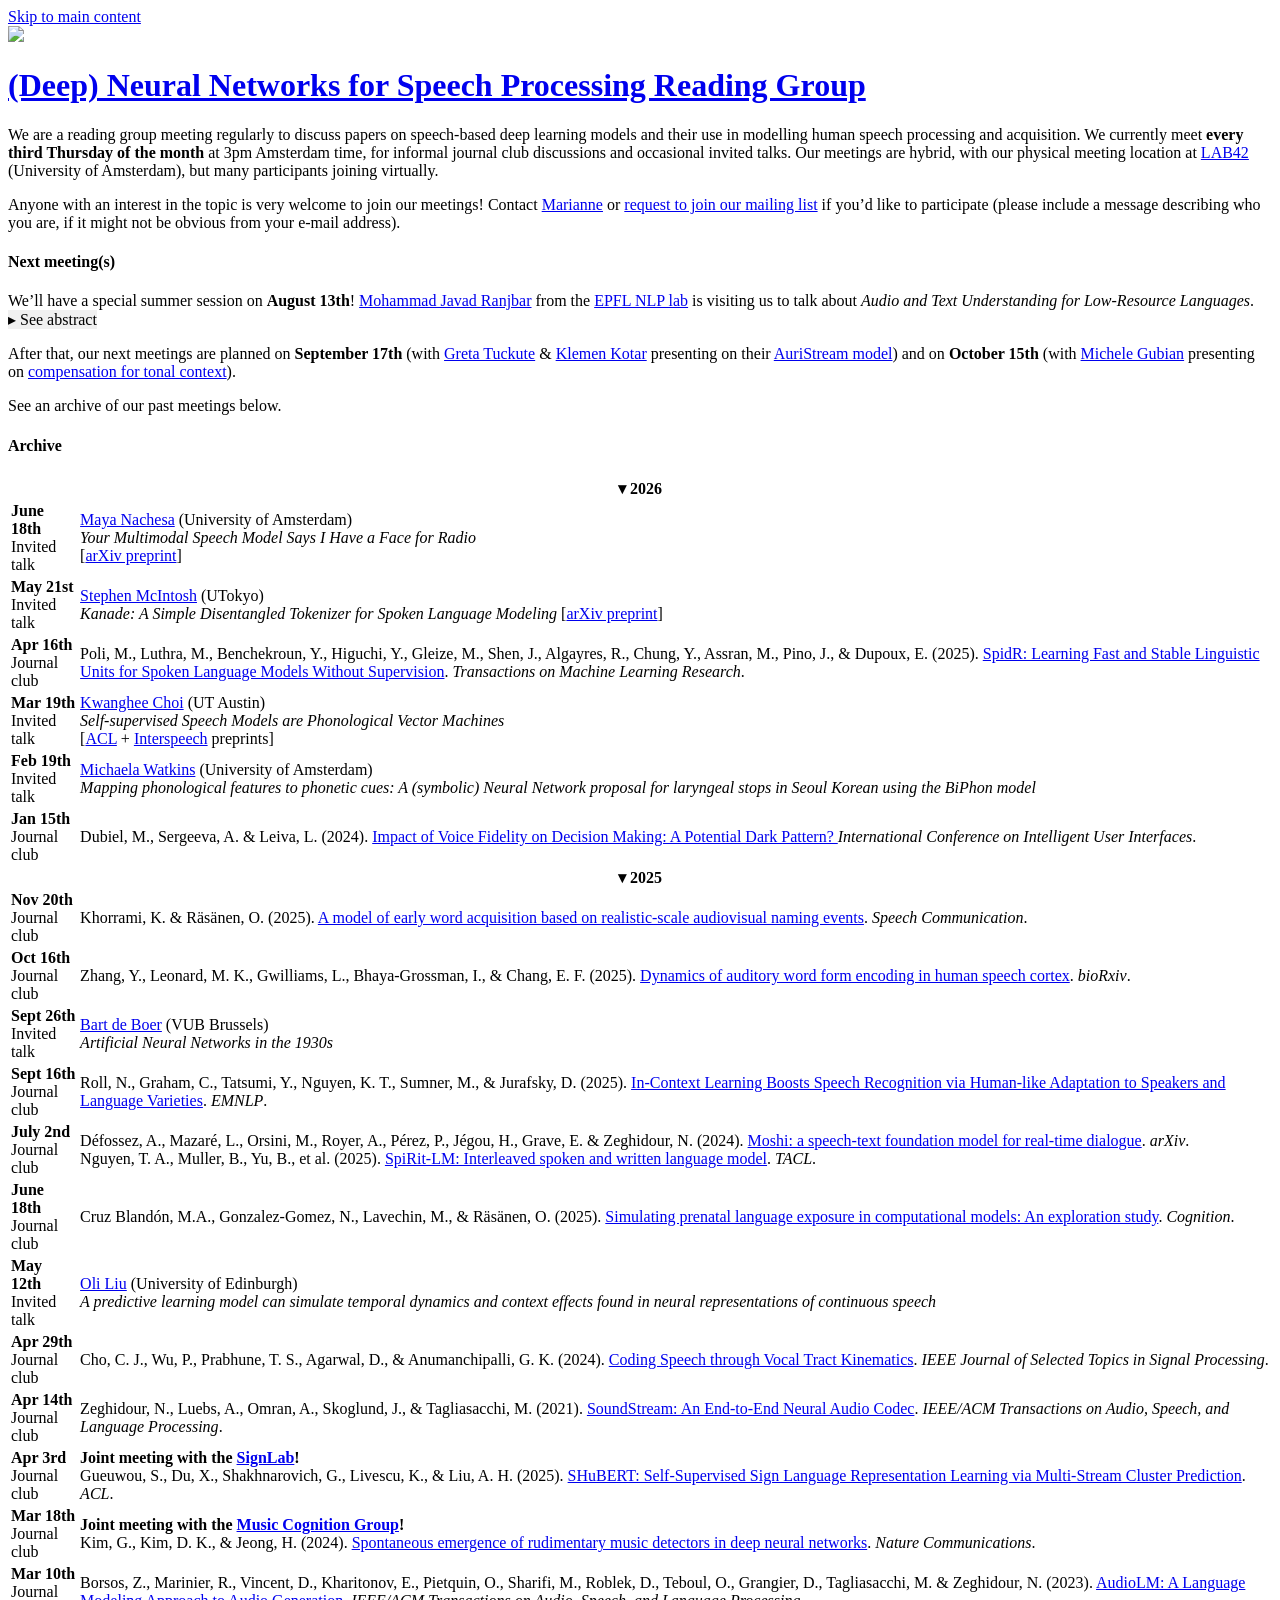
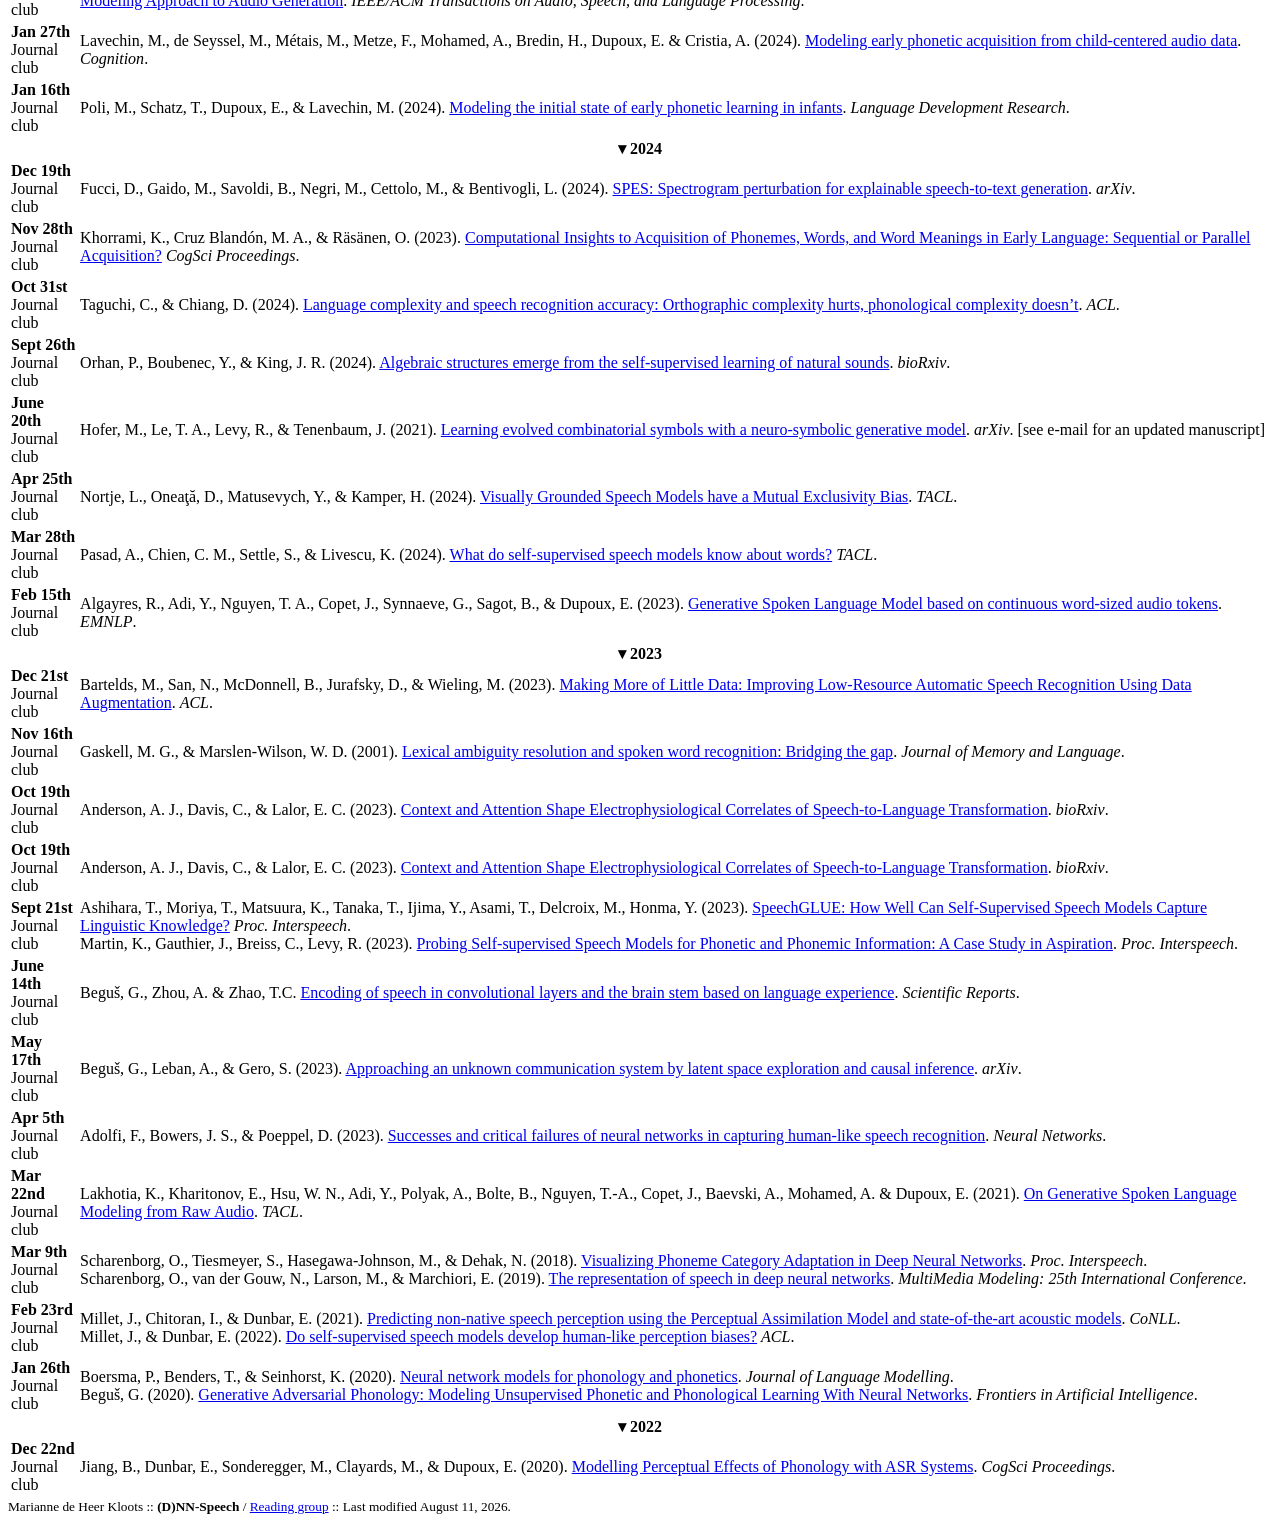
==== commit 6a1ede4a: "update" ====
--- a/DNN-speech/public/index.html
+++ b/DNN-speech/public/index.html
@@ -133,7 +133,7 @@
   <main id="main-content">
 
 <p>We are a reading group meeting regularly to discuss papers on speech-based deep learning models and their use in modelling human speech processing and acquisition. We currently meet <strong>every third Thursday of the month</strong> at 3pm Amsterdam time, for informal journal club discussions and occasional invited talks. Our meetings are hybrid, with our physical meeting location at <a href="https://lab42.uva.nl/">LAB42</a> (University of Amsterdam), but many participants joining virtually.</p>
-<p>Anyone with an interest in the topic is very welcome to join our meetings! Contact <a href="https://mdhk.net/">Marianne</a> or <a href="https://groups.google.com/g/dnn-speech">request to join our mailing list</a> if you&rsquo;d like to participate (please include a message describing who you are if it might not be obvious from your e-mail address).</p>
+<p>Anyone with an interest in the topic is very welcome to join our meetings! Contact <a href="https://mdhk.net/">Marianne</a> or <a href="https://groups.google.com/g/dnn-speech">request to join our mailing list</a> if you&rsquo;d like to participate (please include a message describing who you are, if it might not be obvious from your e-mail address).</p>
 <h4 id="next-meetings">Next meeting(s)</h4>
 <p>We&rsquo;ll have a special summer session on <strong>August 13th</strong>! <a href="https://mohammadjranjbar.github.io/">Mohammad Javad Ranjbar</a> from the <a href="https://nlp.epfl.ch/">EPFL NLP lab</a> is visiting us to talk about <em>Audio and Text Understanding for Low-Resource Languages</em>. <span class="inline-details"><input type="checkbox" id="inline-details-0" class="inline-details-toggle"><label for="inline-details-0"
         class="inline-details-summary">See abstract</label><span class="inline-details-content"><b>Audio and Text Understanding for Low-Resource Languages</b><br>
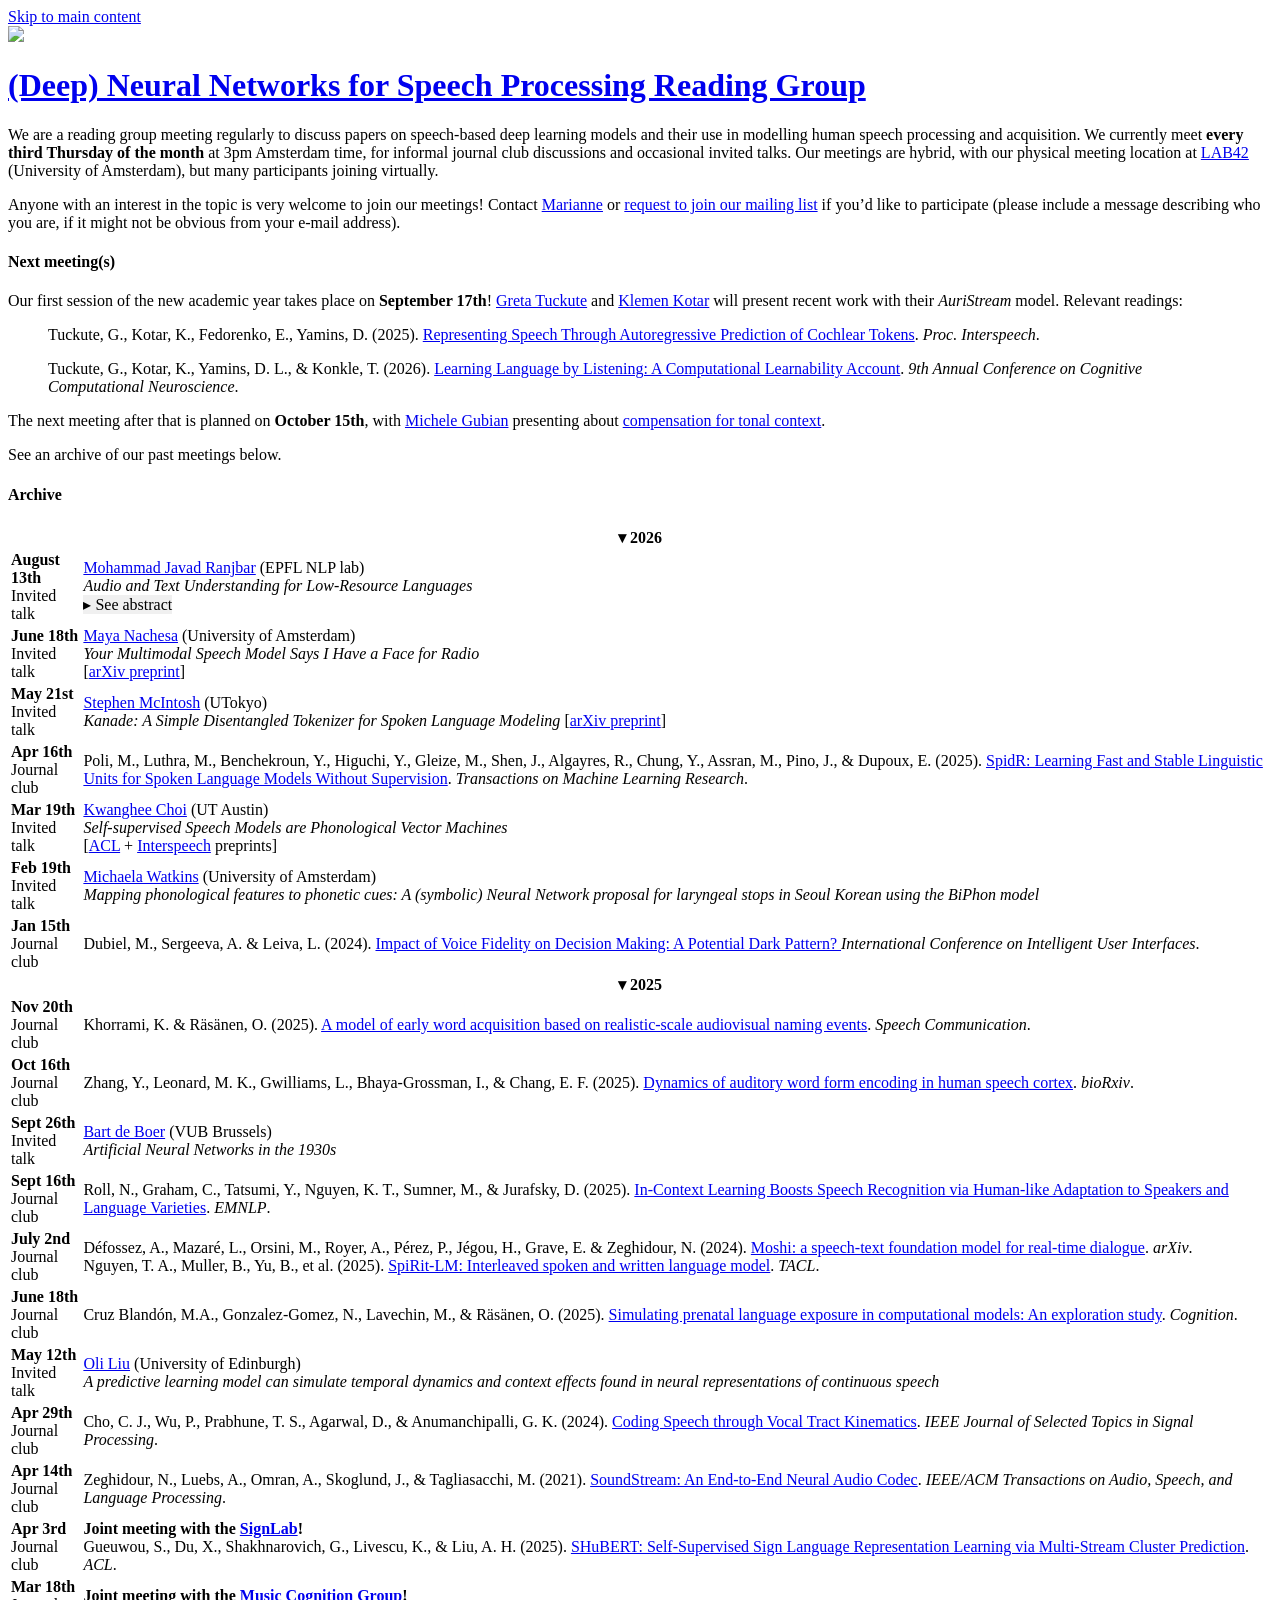
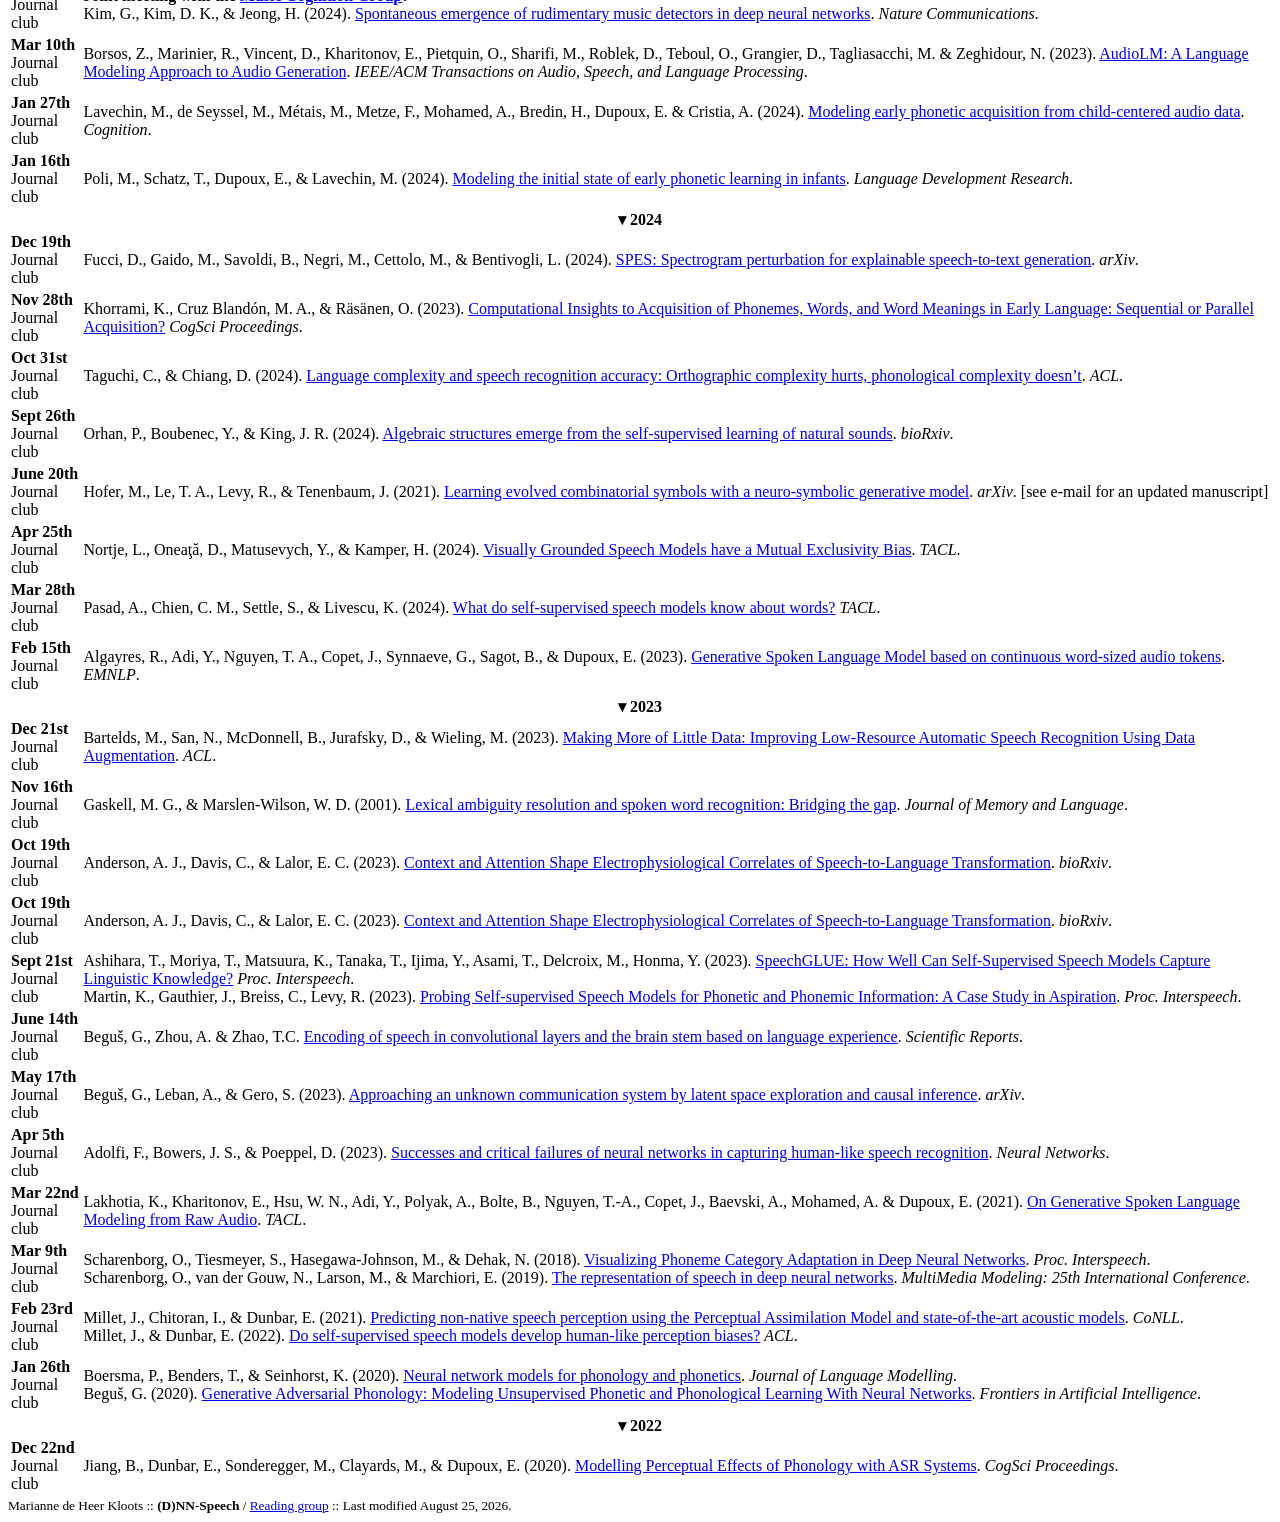
==== commit f4e3beda: "readings for september meeting" ====
--- a/DNN-speech/public/index.html
+++ b/DNN-speech/public/index.html
@@ -135,13 +135,14 @@
 <p>We are a reading group meeting regularly to discuss papers on speech-based deep learning models and their use in modelling human speech processing and acquisition. We currently meet <strong>every third Thursday of the month</strong> at 3pm Amsterdam time, for informal journal club discussions and occasional invited talks. Our meetings are hybrid, with our physical meeting location at <a href="https://lab42.uva.nl/">LAB42</a> (University of Amsterdam), but many participants joining virtually.</p>
 <p>Anyone with an interest in the topic is very welcome to join our meetings! Contact <a href="https://mdhk.net/">Marianne</a> or <a href="https://groups.google.com/g/dnn-speech">request to join our mailing list</a> if you&rsquo;d like to participate (please include a message describing who you are, if it might not be obvious from your e-mail address).</p>
 <h4 id="next-meetings">Next meeting(s)</h4>
-<p>We&rsquo;ll have a special summer session on <strong>August 13th</strong>! <a href="https://mohammadjranjbar.github.io/">Mohammad Javad Ranjbar</a> from the <a href="https://nlp.epfl.ch/">EPFL NLP lab</a> is visiting us to talk about <em>Audio and Text Understanding for Low-Resource Languages</em>. <span class="inline-details"><input type="checkbox" id="inline-details-0" class="inline-details-toggle"><label for="inline-details-0"
-        class="inline-details-summary">See abstract</label><span class="inline-details-content"><b>Audio and Text Understanding for Low-Resource Languages</b><br>
-Mohammad Javad Ranjbar, EPFL NLP lab<br><br>
-Modern language and speech models still struggle with low resource languages such as Persian, where progress is limited not only by data scarcity but also by language specific, cultural, and multimodal challenges. This talk follows my work on building the resources and evaluations needed to understand and reduce these gaps. <br><br>
-The starting point is a large scale Persian speech corpus built from long form audiobook recordings, where making the source usable for TTS meant handling noisy segmentation, imperfect ASR, missing punctuation, speaker variation, and audio text quality filtering. Those resources then made evaluation possible, and on our Persian audio benchmark current audio language models show large gaps between text only and audio based performance, especially on culturally grounded tasks such as poetry meter, which unvowelled Persian script cannot convey at all. That gap is what my current work at EPFL is aimed at, pretraining audio understanding into an open multilingual model using mixtures of real and synthetic speech, which brings the data scarcity problem back at training scale.</span></span>
-</p>
-<p>After that, our next meetings are planned on <strong>September 17th</strong> (with <a href="http://www.tuckute.com/">Greta Tuckute</a> &amp; <a href="https://klemenkotar.github.io/">Klemen Kotar</a> presenting on their <a href="https://www.isca-archive.org/interspeech_2025/tuckute25_interspeech.html">AuriStream model</a>) and on  <strong>October 15th</strong> (with <a href="https://github.com/uasolo">Michele Gubian</a> presenting on <a href="https://arxiv.org/abs/2606.17835">compensation for tonal context</a>).</p>
+<p>Our first session of the new academic year takes place on <strong>September 17th</strong>! <a href="http://www.tuckute.com/">Greta Tuckute</a> and <a href="https://klemenkotar.github.io/">Klemen Kotar</a> will present recent work with their <em>AuriStream</em> model. Relevant readings:</p>
+<blockquote>
+<p><span style="font-size:12pt">Tuckute, G., Kotar, K., Fedorenko, E., Yamins, D. (2025). <a href="http://doi.org/10.21437/Interspeech.2025-2044">Representing Speech Through Autoregressive Prediction of Cochlear Tokens</a>. <em>Proc. Interspeech</em>.</span></p>
+</blockquote>
+<blockquote>
+<p><span style="font-size:12pt">Tuckute, G., Kotar, K., Yamins, D. L., &amp; Konkle, T. (2026). <a href="https://openreview.net/forum?id=Z4VJEMX8pS">Learning Language by Listening: A Computational Learnability Account</a>. <em>9th Annual Conference on Cognitive Computational Neuroscience</em>.</span></p>
+</blockquote>
+<p>The next meeting after that is planned on <strong>October 15th</strong>, with <a href="https://github.com/uasolo">Michele Gubian</a> presenting about <a href="https://arxiv.org/abs/2606.17835">compensation for tonal context</a>.</p>
 <p>See an archive of our past meetings below.</p>
 <h4 id="archive">Archive</h4>
 
@@ -153,6 +154,18 @@
       <th colspan="2"><span>▾</span> 2026</th>
   </tr>
   <tr>
+    <td><b>August 13th</b><br>Invited talk</td>
+    <td>
+    <a href="https://mohammadjranjbar.github.io/">Mohammad Javad Ranjbar</a> (EPFL NLP lab) <br>
+    <i>Audio and Text Understanding for Low-Resource Languages</i><br> <span class="inline-details"><input type="checkbox" id="inline-details-0" class="inline-details-toggle"><label for="inline-details-0"
+        class="inline-details-summary">See abstract</label><span class="inline-details-content"><b>Audio and Text Understanding for Low-Resource Languages</b><br>
+Mohammad Javad Ranjbar, EPFL NLP lab<br><br>
+Modern language and speech models still struggle with low resource languages such as Persian, where progress is limited not only by data scarcity but also by language specific, cultural, and multimodal challenges. This talk follows my work on building the resources and evaluations needed to understand and reduce these gaps. <br><br>
+The starting point is a large scale Persian speech corpus built from long form audiobook recordings, where making the source usable for TTS meant handling noisy segmentation, imperfect ASR, missing punctuation, speaker variation, and audio text quality filtering. Those resources then made evaluation possible, and on our Persian audio benchmark current audio language models show large gaps between text only and audio based performance, especially on culturally grounded tasks such as poetry meter, which unvowelled Persian script cannot convey at all. That gap is what my current work at EPFL is aimed at, pretraining audio understanding into an open multilingual model using mixtures of real and synthetic speech, which brings the data scarcity problem back at training scale.</span></span>
+
+    </td>
+  </tr>
+  <tr>
     <td><b>June 18th</b><br>Invited talk</td>
     <td>
     <a href="https://www.linkedin.com/in/mknachesa/">Maya Nachesa</a> (University of Amsterdam) <br>
@@ -432,7 +445,7 @@
     / <a href="/reading-group/">Reading group</a>
     
 
-    :: Last modified August 11, 2026.
+    :: Last modified August 25, 2026.
 </small></footer>
 
     
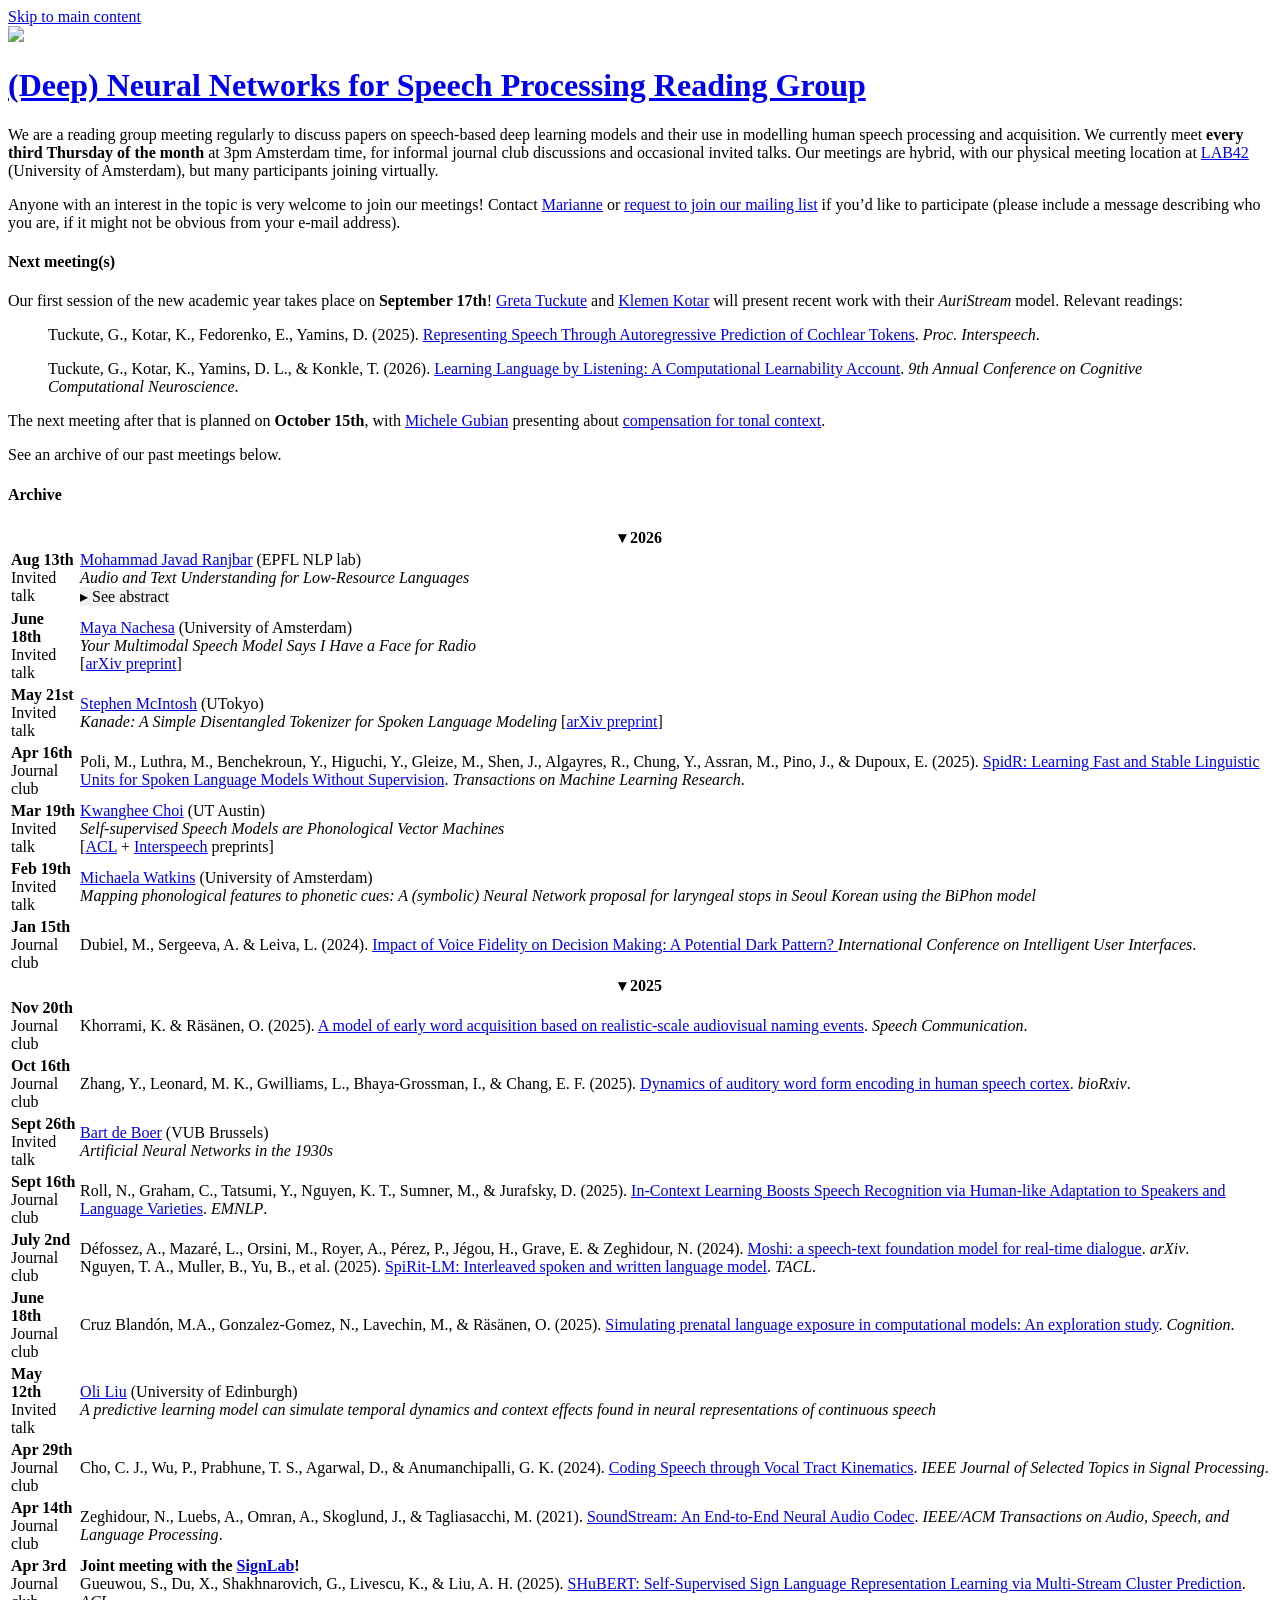
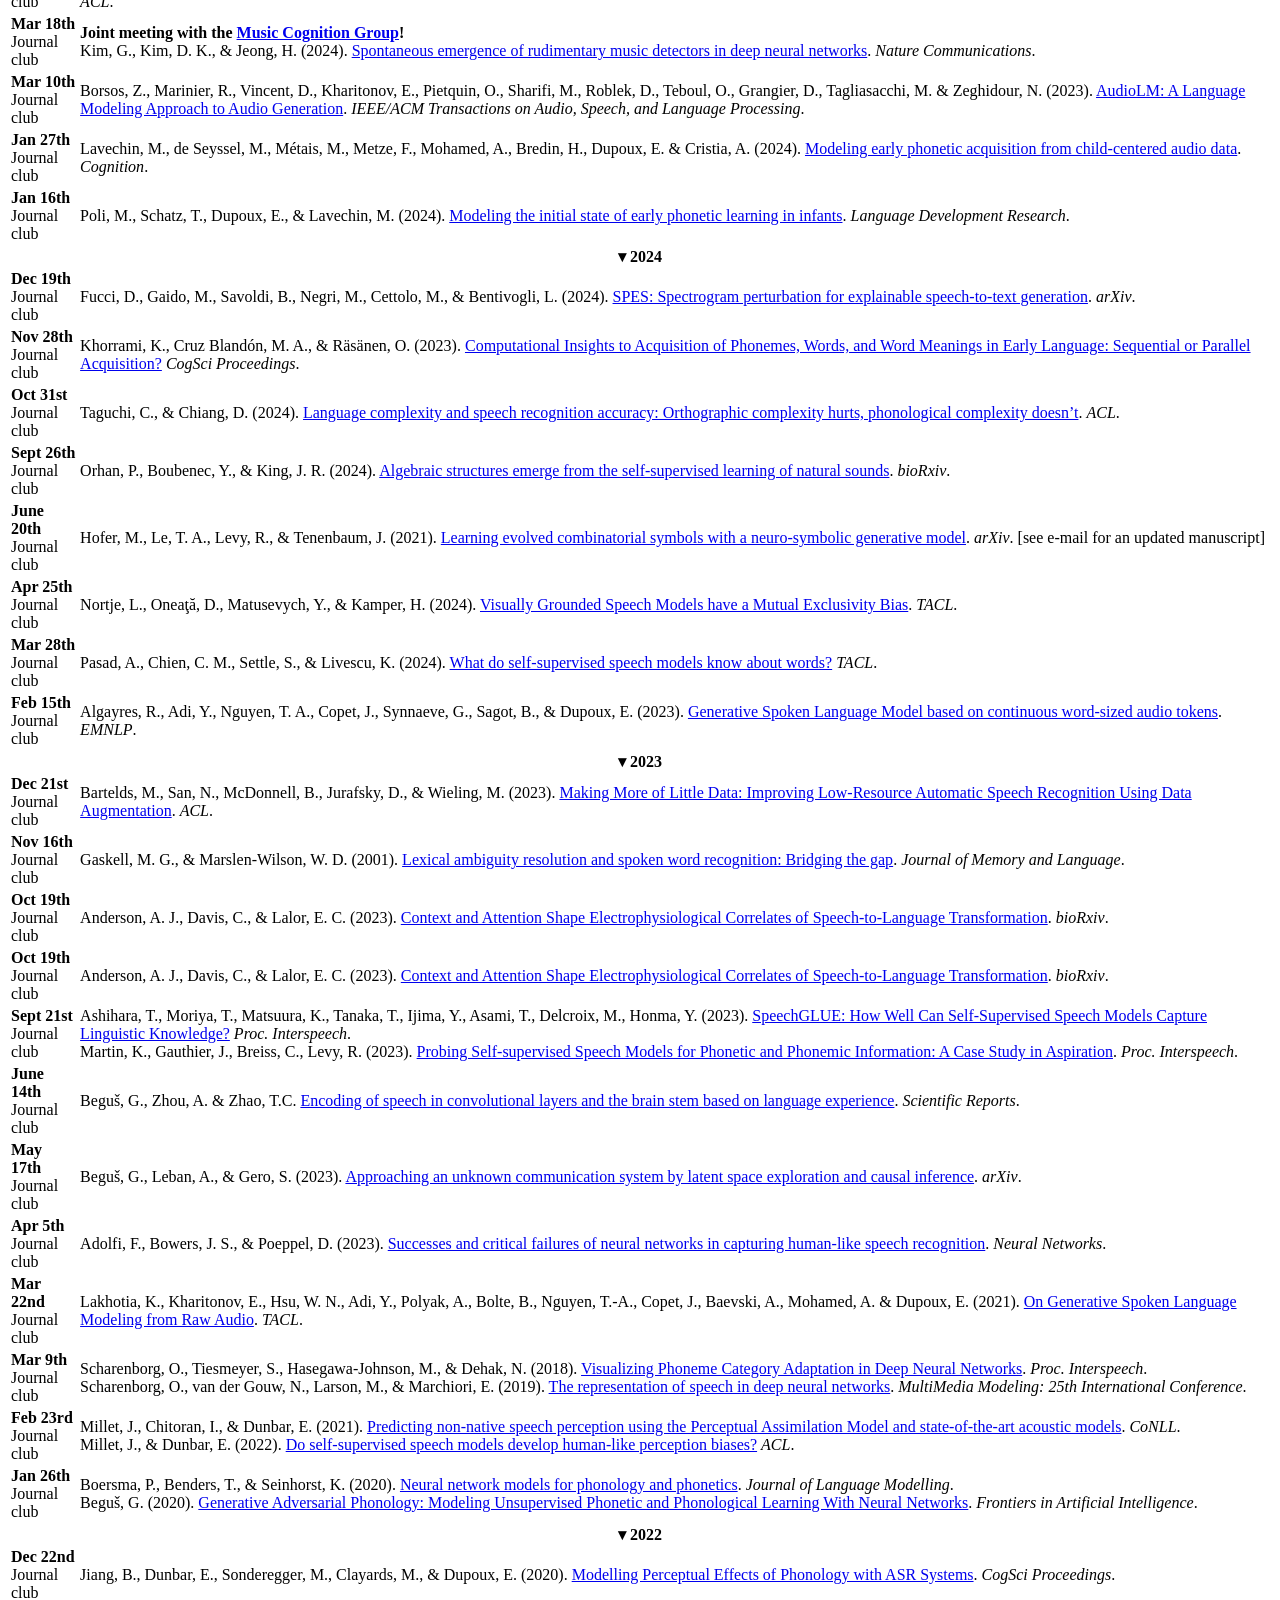
==== commit 85ed634e: "update aug" ====
--- a/DNN-speech/public/index.html
+++ b/DNN-speech/public/index.html
@@ -154,7 +154,7 @@
       <th colspan="2"><span>▾</span> 2026</th>
   </tr>
   <tr>
-    <td><b>August 13th</b><br>Invited talk</td>
+    <td><b>Aug 13th</b><br>Invited talk</td>
     <td>
     <a href="https://mohammadjranjbar.github.io/">Mohammad Javad Ranjbar</a> (EPFL NLP lab) <br>
     <i>Audio and Text Understanding for Low-Resource Languages</i><br> <span class="inline-details"><input type="checkbox" id="inline-details-0" class="inline-details-toggle"><label for="inline-details-0"
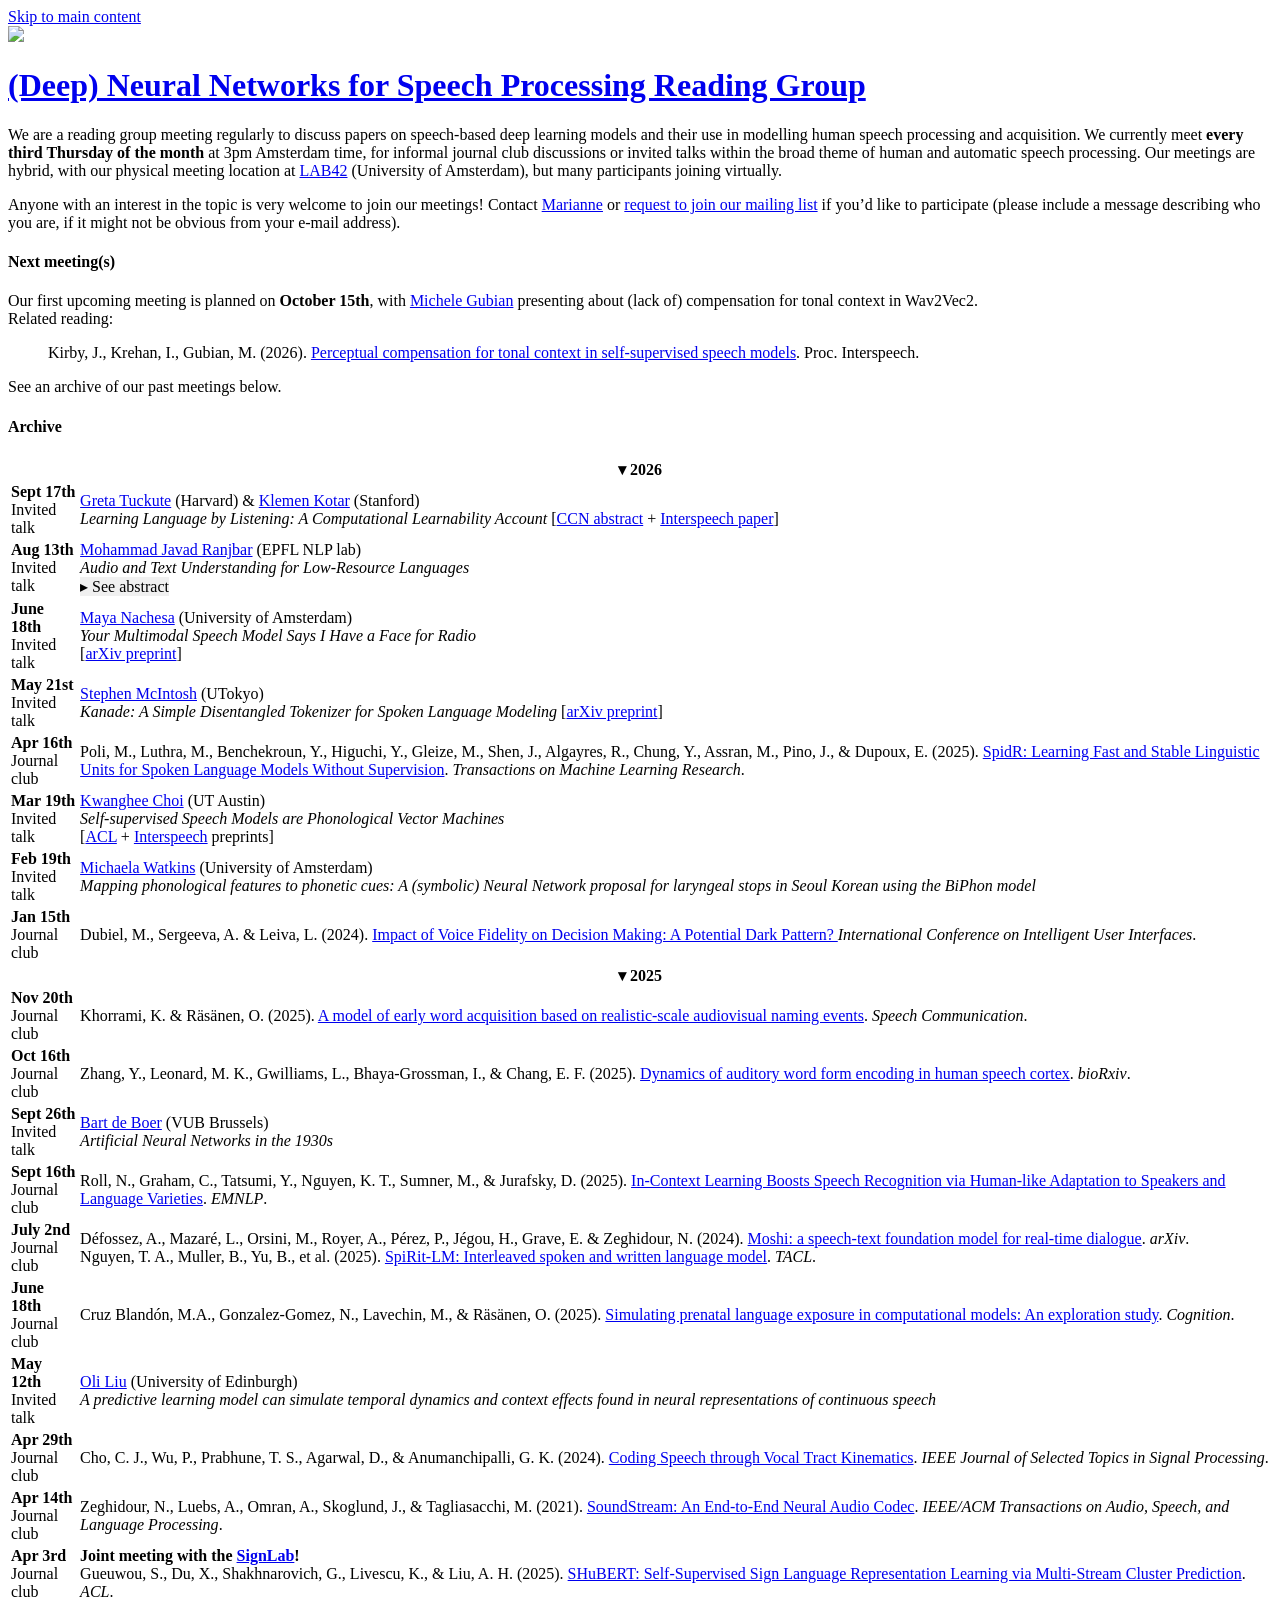
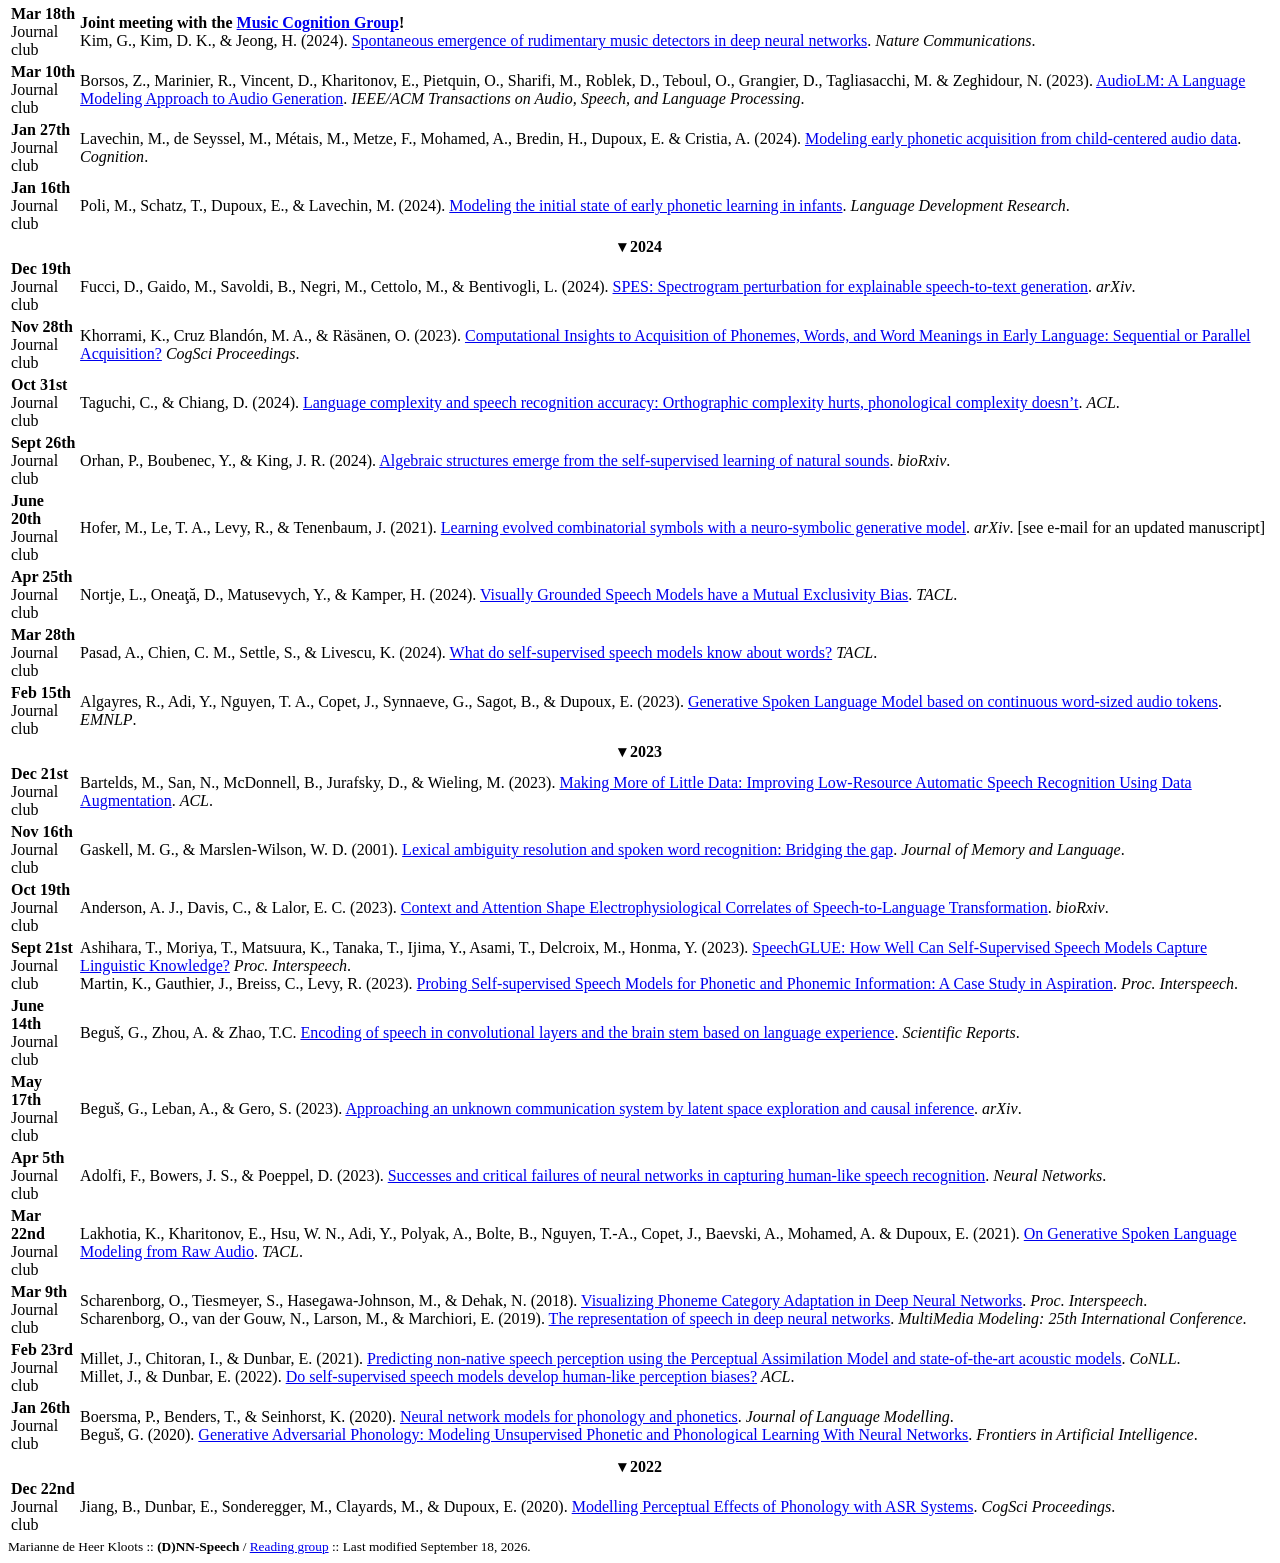
==== commit 6d466051: "update schedule" ====
--- a/DNN-speech/public/index.html
+++ b/DNN-speech/public/index.html
@@ -132,17 +132,13 @@
 </header>
   <main id="main-content">
 
-<p>We are a reading group meeting regularly to discuss papers on speech-based deep learning models and their use in modelling human speech processing and acquisition. We currently meet <strong>every third Thursday of the month</strong> at 3pm Amsterdam time, for informal journal club discussions and occasional invited talks. Our meetings are hybrid, with our physical meeting location at <a href="https://lab42.uva.nl/">LAB42</a> (University of Amsterdam), but many participants joining virtually.</p>
+<p>We are a reading group meeting regularly to discuss papers on speech-based deep learning models and their use in modelling human speech processing and acquisition. We currently meet <strong>every third Thursday of the month</strong> at 3pm Amsterdam time, for informal journal club discussions or invited talks within the broad theme of human and automatic speech processing. Our meetings are hybrid, with our physical meeting location at <a href="https://lab42.uva.nl/">LAB42</a> (University of Amsterdam), but many participants joining virtually.</p>
 <p>Anyone with an interest in the topic is very welcome to join our meetings! Contact <a href="https://mdhk.net/">Marianne</a> or <a href="https://groups.google.com/g/dnn-speech">request to join our mailing list</a> if you&rsquo;d like to participate (please include a message describing who you are, if it might not be obvious from your e-mail address).</p>
 <h4 id="next-meetings">Next meeting(s)</h4>
-<p>Our first session of the new academic year takes place on <strong>September 17th</strong>! <a href="http://www.tuckute.com/">Greta Tuckute</a> and <a href="https://klemenkotar.github.io/">Klemen Kotar</a> will present recent work with their <em>AuriStream</em> model. Relevant readings:</p>
+<p>Our first upcoming meeting is planned on <strong>October 15th</strong>, with <a href="https://github.com/uasolo">Michele Gubian</a> presenting about (lack of) compensation for tonal context in Wav2Vec2. <br> Related reading:</p>
 <blockquote>
-<p><span style="font-size:12pt">Tuckute, G., Kotar, K., Fedorenko, E., Yamins, D. (2025). <a href="http://doi.org/10.21437/Interspeech.2025-2044">Representing Speech Through Autoregressive Prediction of Cochlear Tokens</a>. <em>Proc. Interspeech</em>.</span></p>
+<p>Kirby, J., Krehan, I., Gubian, M. (2026). <a href="https://arxiv.org/abs/2606.17835">Perceptual compensation for tonal context in self-supervised speech models</a>. Proc. Interspeech.</p>
 </blockquote>
-<blockquote>
-<p><span style="font-size:12pt">Tuckute, G., Kotar, K., Yamins, D. L., &amp; Konkle, T. (2026). <a href="https://openreview.net/forum?id=Z4VJEMX8pS">Learning Language by Listening: A Computational Learnability Account</a>. <em>9th Annual Conference on Cognitive Computational Neuroscience</em>.</span></p>
-</blockquote>
-<p>The next meeting after that is planned on <strong>October 15th</strong>, with <a href="https://github.com/uasolo">Michele Gubian</a> presenting about <a href="https://arxiv.org/abs/2606.17835">compensation for tonal context</a>.</p>
 <p>See an archive of our past meetings below.</p>
 <h4 id="archive">Archive</h4>
 
@@ -152,6 +148,13 @@
 <table border="0">
   <tr  class="header">
       <th colspan="2"><span>▾</span> 2026</th>
+  </tr>
+  <tr>
+    <td><b>Sept 17th</b><br>Invited talk</td>
+    <td>
+    <a href="http://www.tuckute.com/">Greta Tuckute</a> (Harvard) & <a href="https://klemenkotar.github.io/">Klemen Kotar</a> (Stanford)<br>
+    <i>Learning Language by Listening: A Computational Learnability Account</i> [<a href="https://openreview.net/forum?id=Z4VJEMX8pS">CCN abstract</a> + <a href="http://doi.org/10.21437/Interspeech.2025-2044">Interspeech paper</a>]
+    </td>
   </tr>
   <tr>
     <td><b>Aug 13th</b><br>Invited talk</td>
@@ -367,12 +370,6 @@
     </td>
   </tr>
   <tr>
-    <td><b>Oct 19th</b><br>Journal club</td>
-    <td>
-    Anderson, A. J., Davis, C., & Lalor, E. C. (2023). <a href="https://doi.org/10.1101/2023.09.24.559177">Context and Attention Shape Electrophysiological Correlates of Speech-to-Language Transformation</a>. <i>bioRxiv</i>.
-    </td>
-  </tr>
-  <tr>
     <td><b>Sept 21st</b><br>Journal club</td>
     <td>
     Ashihara, T., Moriya, T., Matsuura, K., Tanaka, T., Ijima, Y., Asami, T., Delcroix, M., Honma, Y. (2023). <a href="https://doi.org/10.21437/Interspeech.2023-1823">SpeechGLUE: How Well Can Self-Supervised Speech Models Capture Linguistic Knowledge?</a> <i>Proc. Interspeech</i>. <br>
@@ -445,7 +442,7 @@
     / <a href="/reading-group/">Reading group</a>
     
 
-    :: Last modified August 25, 2026.
+    :: Last modified September 18, 2026.
 </small></footer>
 
     
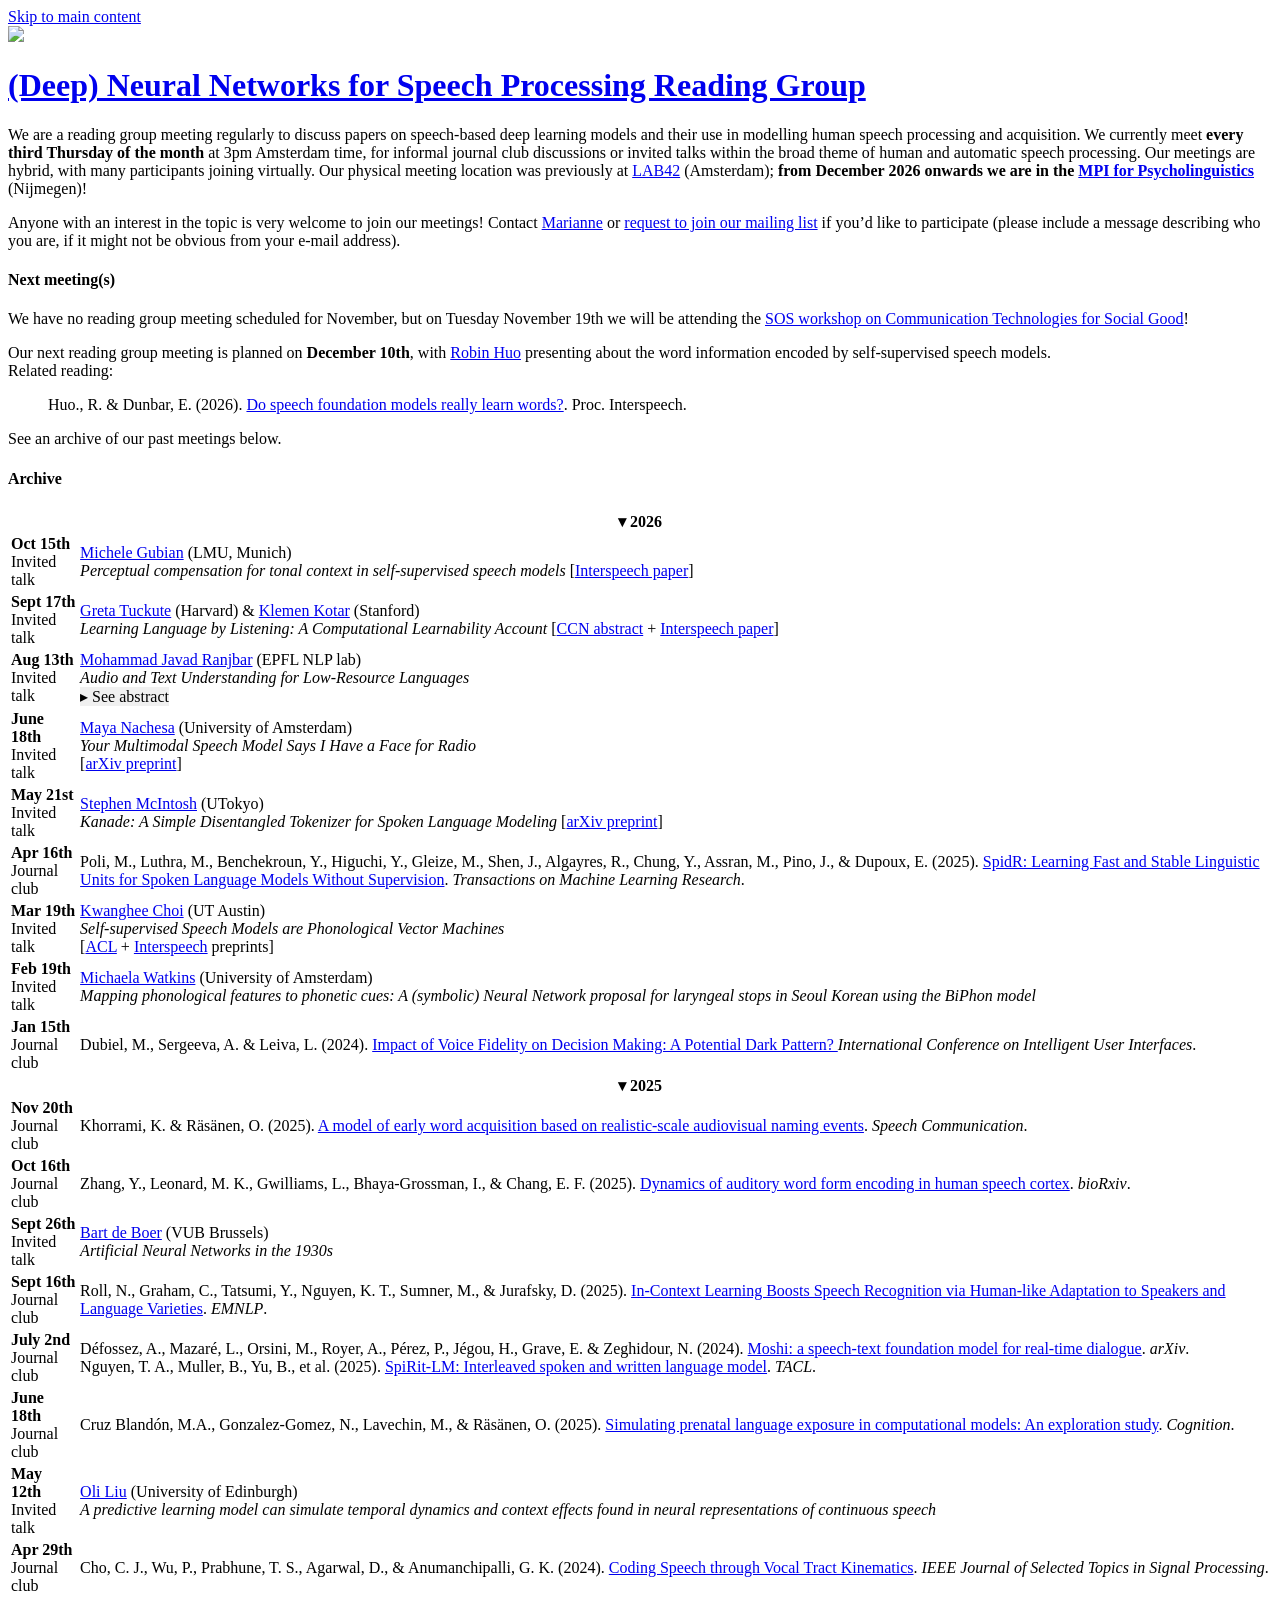
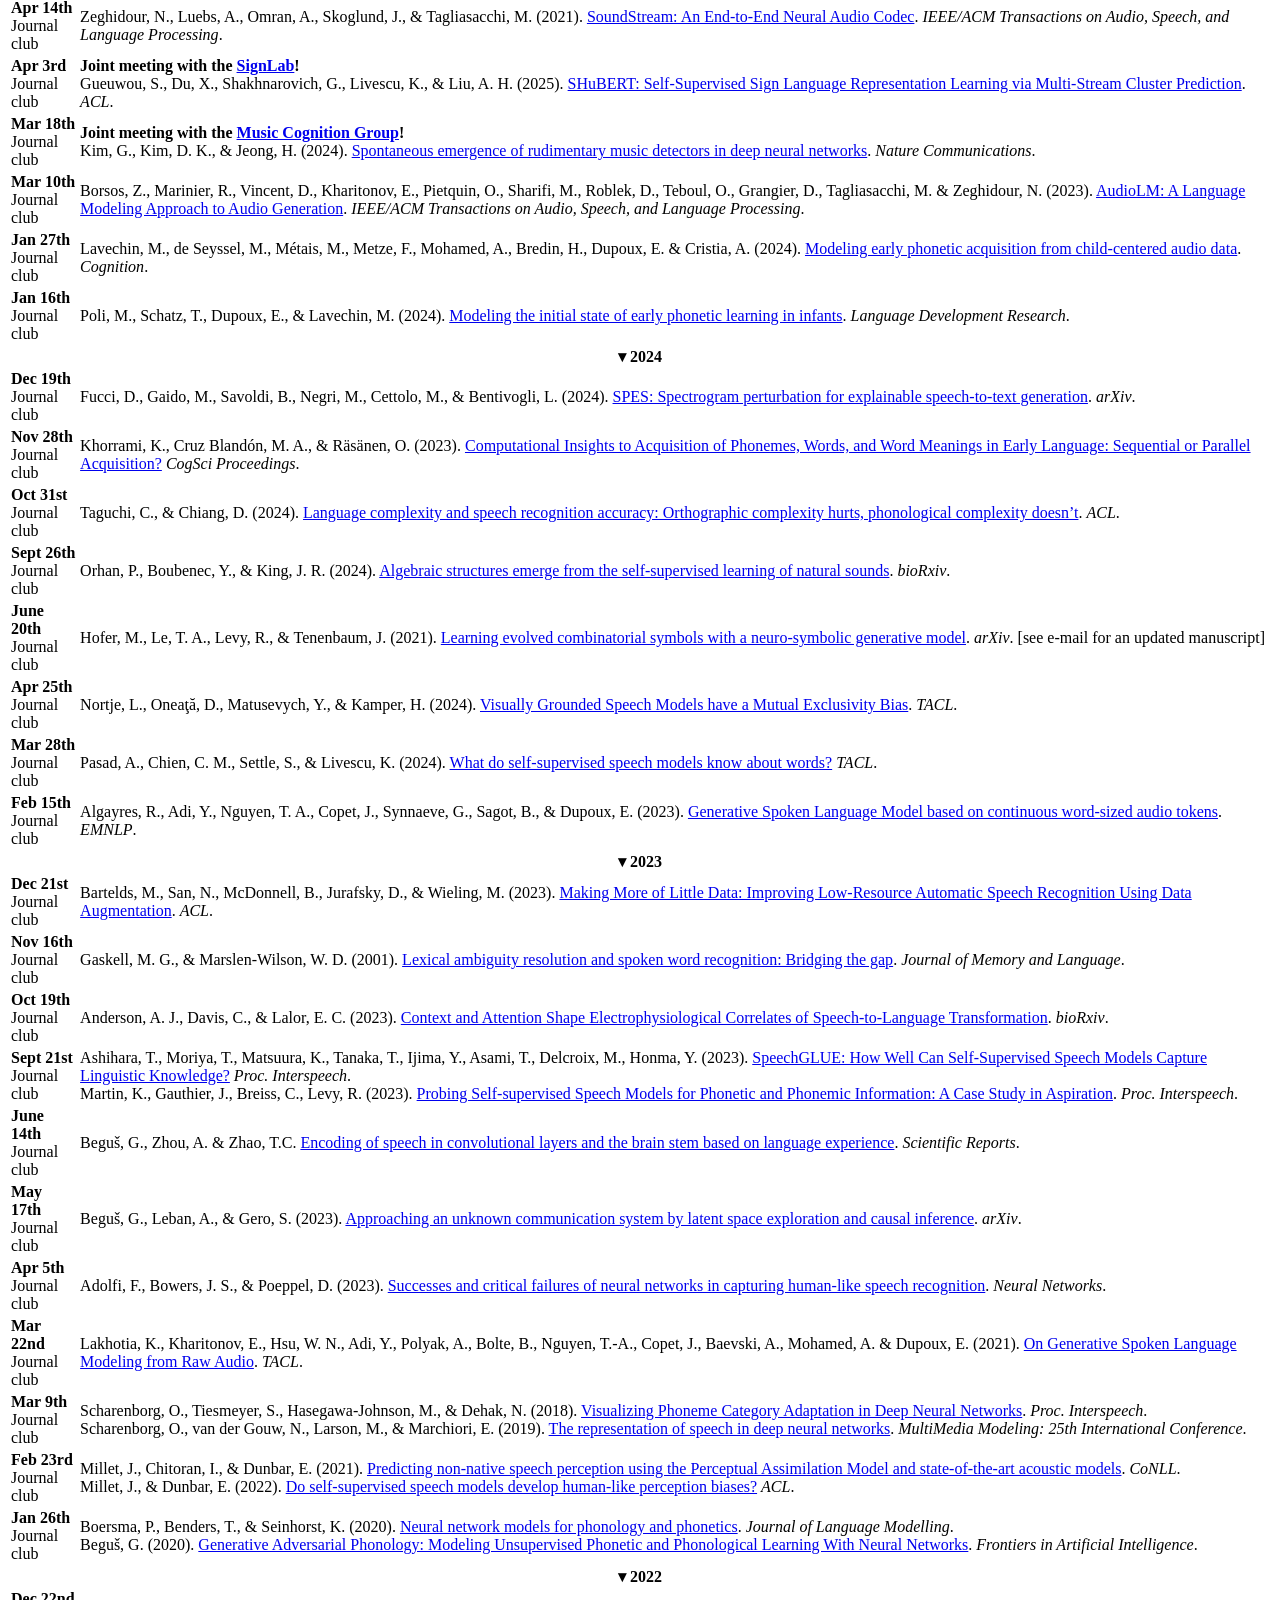
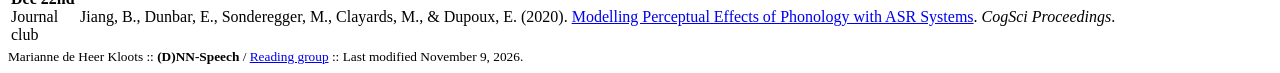
==== commit d51b6b5d: "update schedule" ====
--- a/DNN-speech/public/index.html
+++ b/DNN-speech/public/index.html
@@ -132,12 +132,13 @@
 </header>
   <main id="main-content">
 
-<p>We are a reading group meeting regularly to discuss papers on speech-based deep learning models and their use in modelling human speech processing and acquisition. We currently meet <strong>every third Thursday of the month</strong> at 3pm Amsterdam time, for informal journal club discussions or invited talks within the broad theme of human and automatic speech processing. Our meetings are hybrid, with our physical meeting location at <a href="https://lab42.uva.nl/">LAB42</a> (University of Amsterdam), but many participants joining virtually.</p>
+<p>We are a reading group meeting regularly to discuss papers on speech-based deep learning models and their use in modelling human speech processing and acquisition. We currently meet <strong>every third Thursday of the month</strong> at 3pm Amsterdam time, for informal journal club discussions or invited talks within the broad theme of human and automatic speech processing. Our meetings are hybrid, with many participants joining virtually. Our physical meeting location was previously at <a href="https://lab42.uva.nl/">LAB42</a> (Amsterdam); <strong>from December 2026 onwards we are in the <a href="https://www.mpi.nl/">MPI for Psycholinguistics</a></strong> (Nijmegen)!</p>
 <p>Anyone with an interest in the topic is very welcome to join our meetings! Contact <a href="https://mdhk.net/">Marianne</a> or <a href="https://groups.google.com/g/dnn-speech">request to join our mailing list</a> if you&rsquo;d like to participate (please include a message describing who you are, if it might not be obvious from your e-mail address).</p>
 <h4 id="next-meetings">Next meeting(s)</h4>
-<p>Our first upcoming meeting is planned on <strong>October 15th</strong>, with <a href="https://github.com/uasolo">Michele Gubian</a> presenting about (lack of) compensation for tonal context in Wav2Vec2. <br> Related reading:</p>
+<p>We have no reading group meeting scheduled for November, but on Tuesday November 19th we will be attending the <a href="https://DNN-speech.github.io/SOS-workshop/">SOS workshop on Communication Technologies for Social Good</a>!</p>
+<p>Our next reading group meeting is planned on <strong>December 10th</strong>, with <a href="https://www.linkedin.com/in/robin-huo/">Robin Huo</a> presenting about the word information encoded by self-supervised speech models. <br> Related reading:</p>
 <blockquote>
-<p>Kirby, J., Krehan, I., Gubian, M. (2026). <a href="https://arxiv.org/abs/2606.17835">Perceptual compensation for tonal context in self-supervised speech models</a>. Proc. Interspeech.</p>
+<p>Huo., R. &amp; Dunbar, E. (2026). <a href="https://www.isca-archive.org/interspeech_2026/huo26_interspeech.html">Do speech foundation models really learn words?</a>. Proc. Interspeech.</p>
 </blockquote>
 <p>See an archive of our past meetings below.</p>
 <h4 id="archive">Archive</h4>
@@ -148,6 +149,13 @@
 <table border="0">
   <tr  class="header">
       <th colspan="2"><span>▾</span> 2026</th>
+  </tr>
+  <tr>
+    <td><b>Oct 15th</b><br>Invited talk</td>
+    <td>
+    <a href="https://github.com/uasolo">Michele Gubian</a> (LMU, Munich)<br>
+    <i>Perceptual compensation for tonal context in self-supervised speech models</i> [<a href="https://www.isca-archive.org/interspeech_2026/kirby26_interspeech.html">Interspeech paper</a>]
+    </td>
   </tr>
   <tr>
     <td><b>Sept 17th</b><br>Invited talk</td>
@@ -442,7 +450,7 @@
     / <a href="/reading-group/">Reading group</a>
     
 
-    :: Last modified September 18, 2026.
+    :: Last modified November 9, 2026.
 </small></footer>
 
     
